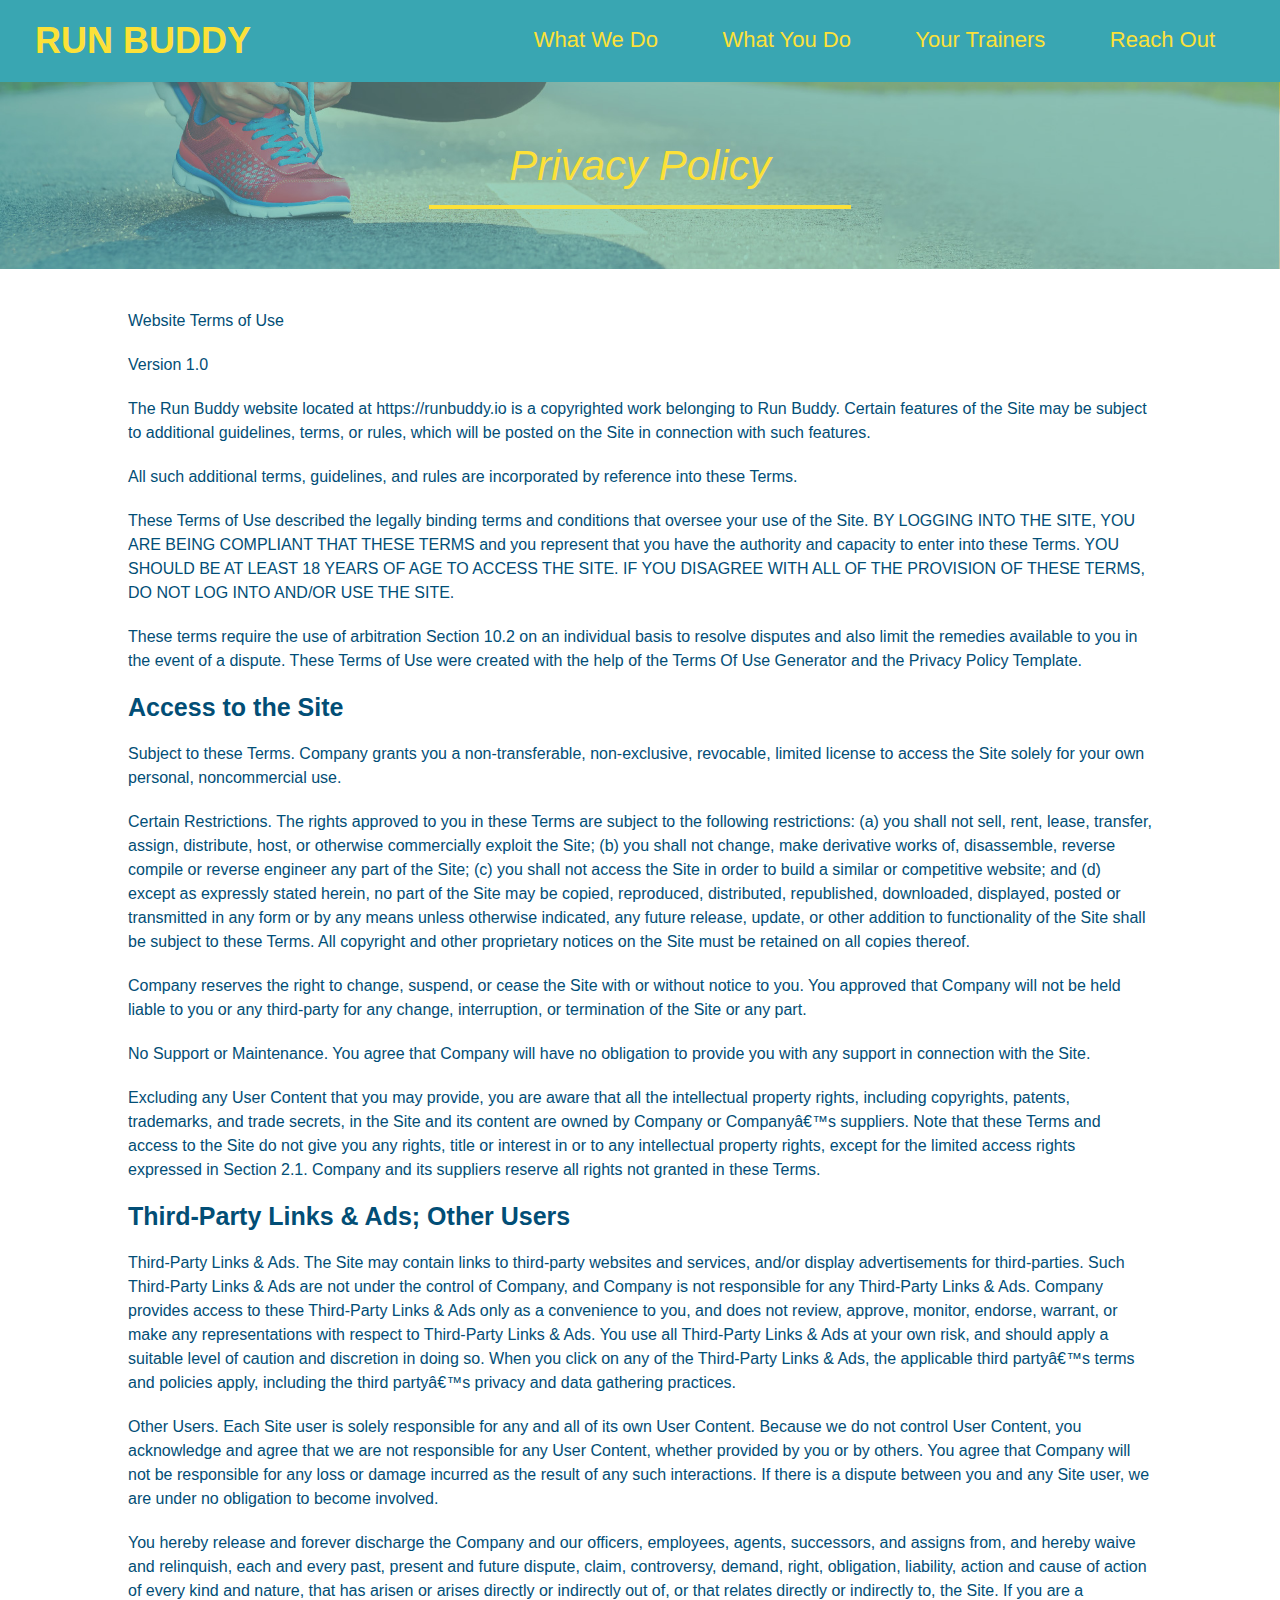
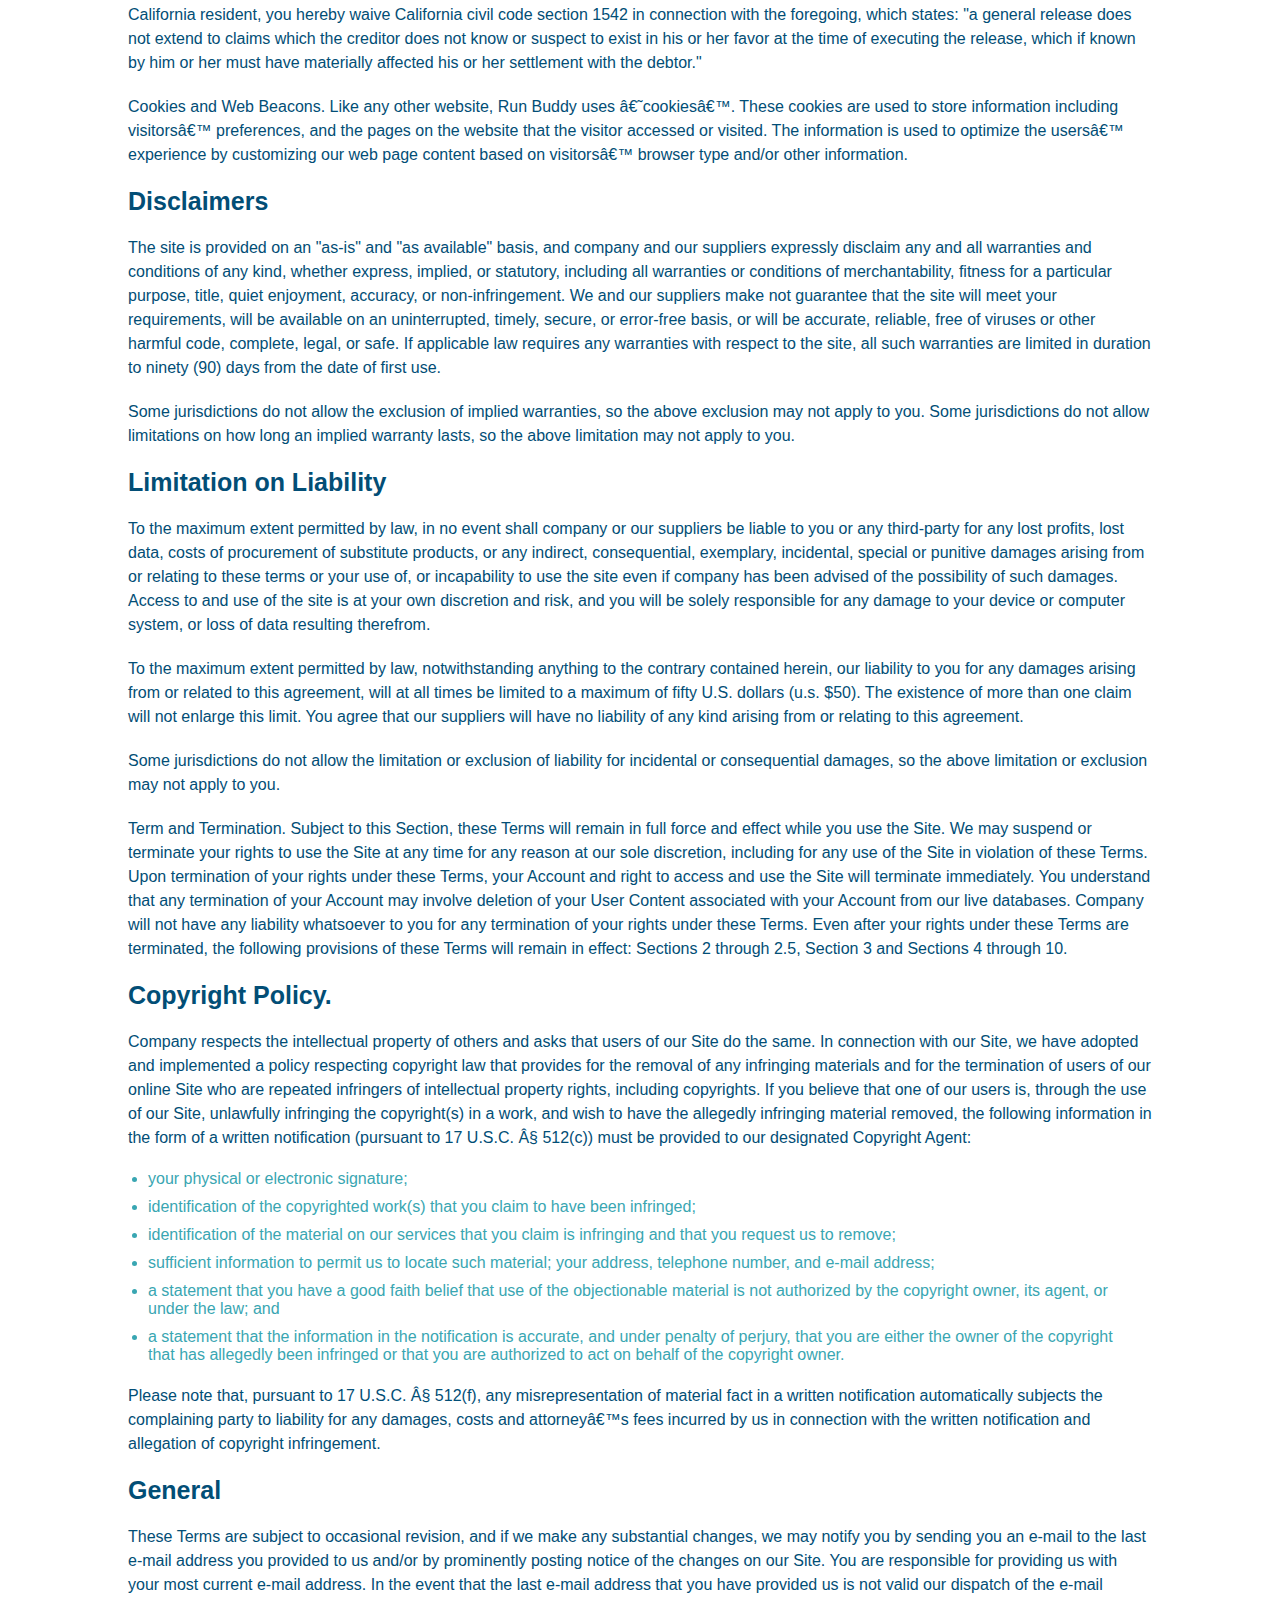
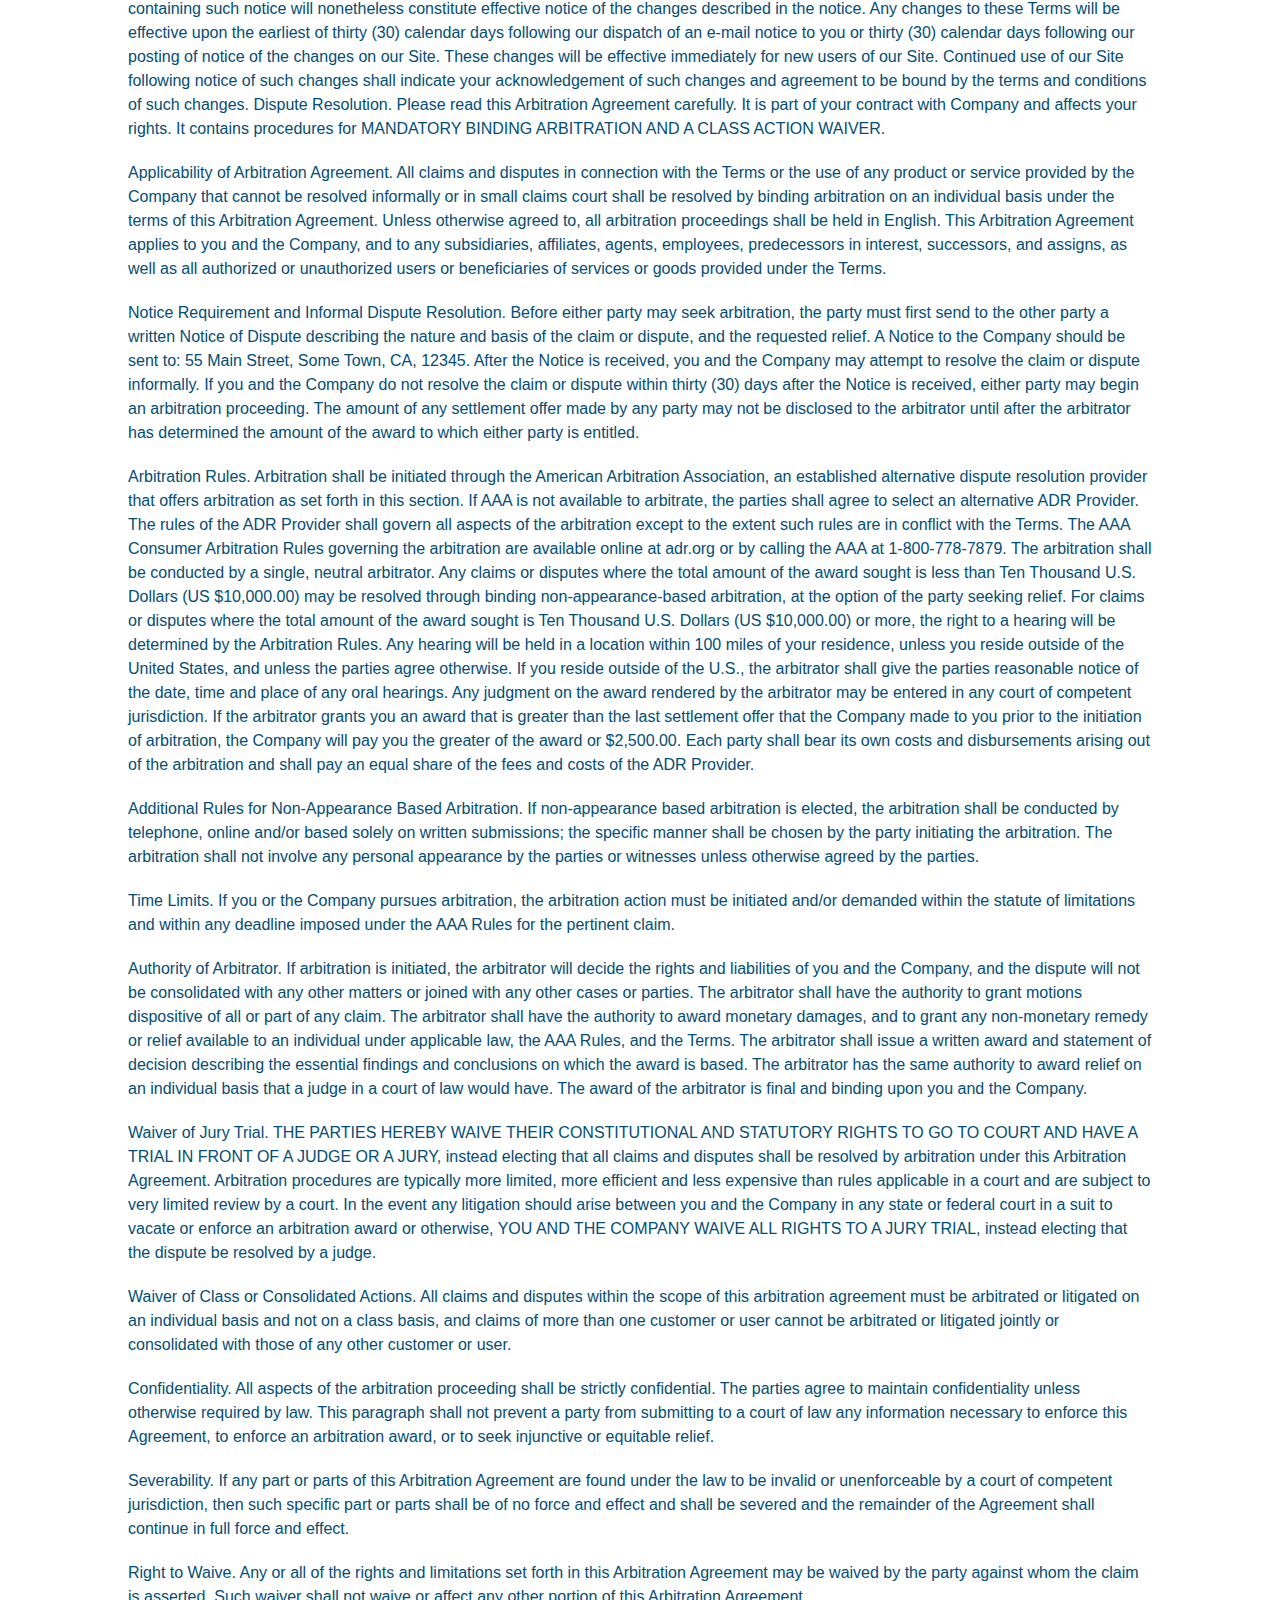
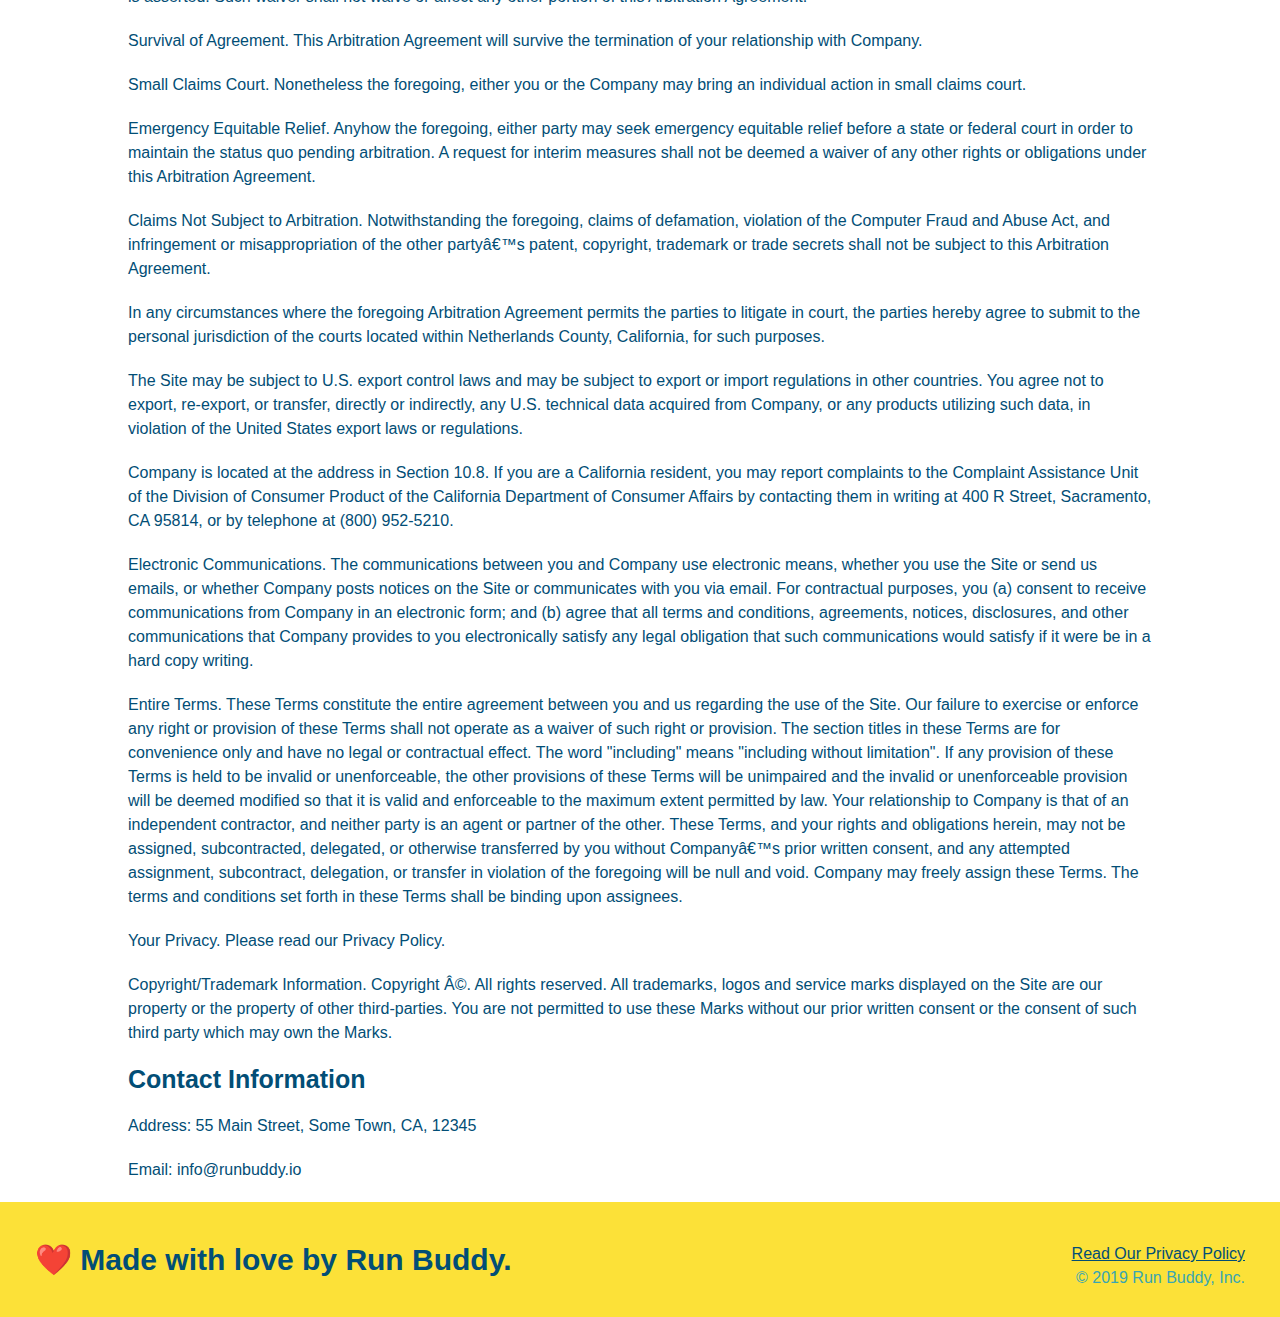
==== privacy-policy.html @ e51ec5cf "module 1 complete" ====
<!DOCTYPE html>
<html lang="en">
    <head>
        <meta charset="UTF-8" />
        <title>Privacy Policy - Run Buddy</title>
        <link rel="stylesheet" href="./assets/css/style.css" />
        <link rel="stylesheet" href="./assets/css/secondary-styles.css" />
    </head>
    <body>
        <header>
            <h1>RUN BUDDY</h1>
            <nav>
                <!-- Unordered list element -->
                <ul>
                <!-- List item element-->
                <li>
                 <!-- Anchor element -->
                    <a href="./index.html#what-we-do">What We Do</a>
                </li>
                <li>
                    <a href="./index.html#what-you-do">What You Do</a>
                </li>
                <li>
                    <a href="./index.html#your-trainers">Your Trainers</a>
                </li>
                <li>
                    <a href="./index.html#reach-out">Reach Out</a>
                </li>
                </ul>
            </nav>
        </header>
        <section class="hero">
            <h2 class="page-title">
                Privacy Policy
            </h2>
        </section>
        <article class="secondary-content">
            <p>
                Website Terms of Use
              </p>
        
              <p>
                Version 1.0
              </p>
        
              <p>
                The Run Buddy website located at https://runbuddy.io is a copyrighted work belonging to Run Buddy. Certain
                features of the Site may be subject to additional guidelines, terms, or rules, which will be posted on the Site
                in connection with such features.
              </p>
        
              <p>
                All such additional terms, guidelines, and rules are incorporated by reference into these Terms.
              </p>
        
              <p>
                These Terms of Use described the legally binding terms and conditions that oversee your use of the Site. BY
                LOGGING INTO THE SITE, YOU ARE BEING COMPLIANT THAT THESE TERMS and you represent that you have the authority
                and capacity to enter into these Terms. YOU SHOULD BE AT LEAST 18 YEARS OF AGE TO ACCESS THE SITE. IF YOU
                DISAGREE WITH ALL OF THE PROVISION OF THESE TERMS, DO NOT LOG INTO AND/OR USE THE SITE.
              </p>
        
              <p>
                These terms require the use of arbitration Section 10.2 on an individual basis to resolve disputes and also
                limit the remedies available to you in the event of a dispute. These Terms of Use were created with the help of
                the Terms Of Use Generator and the Privacy Policy Template.
              </p>
        
              <h3>
                Access to the Site
              </h3>
        
              <p>
                Subject to these Terms. Company grants you a non-transferable, non-exclusive, revocable, limited license to
                access the Site solely for your own personal, noncommercial use.
              </p>
        
              <p>
                Certain Restrictions. The rights approved to you in these Terms are subject to the following restrictions: (a)
                you shall not sell, rent, lease, transfer, assign, distribute, host, or otherwise commercially exploit the Site;
                (b) you shall not change, make derivative works of, disassemble, reverse compile or reverse engineer any part of
                the Site; (c) you shall not access the Site in order to build a similar or competitive website; and (d) except
                as expressly stated herein, no part of the Site may be copied, reproduced, distributed, republished, downloaded,
                displayed, posted or transmitted in any form or by any means unless otherwise indicated, any future release,
                update, or other addition to functionality of the Site shall be subject to these Terms. All copyright and other
                proprietary notices on the Site must be retained on all copies thereof.
              </p>
        
              <p>
                Company reserves the right to change, suspend, or cease the Site with or without notice to you. You approved
                that Company will not be held liable to you or any third-party for any change, interruption, or termination of
                the Site or any part.
              </p>
        
              <p>
                No Support or Maintenance. You agree that Company will have no obligation to provide you with any support in
                connection with the Site.
              </p>
        
              <p>
                Excluding any User Content that you may provide, you are aware that all the intellectual property rights,
                including copyrights, patents, trademarks, and trade secrets, in the Site and its content are owned by Company
                or Companyâ€™s suppliers. Note that these Terms and access to the Site do not give you any rights, title or
                interest in or to any intellectual property rights, except for the limited access rights expressed in Section
                2.1. Company and its suppliers reserve all rights not granted in these Terms.
              </p>
        
              <h3>
                Third-Party Links & Ads; Other Users
              </h3>
        
              <p>
                Third-Party Links & Ads. The Site may contain links to third-party websites and services, and/or display
                advertisements for third-parties. Such Third-Party Links & Ads are not under the control of Company, and Company
                is not responsible for any Third-Party Links & Ads. Company provides access to these Third-Party Links & Ads
                only as a convenience to you, and does not review, approve, monitor, endorse, warrant, or make any
                representations with respect to Third-Party Links & Ads. You use all Third-Party Links & Ads at your own risk,
                and should apply a suitable level of caution and discretion in doing so. When you click on any of the
                Third-Party Links & Ads, the applicable third partyâ€™s terms and policies apply, including the third partyâ€™s
                privacy and data gathering practices.
              </p>
        
              <p>
                Other Users. Each Site user is solely responsible for any and all of its own User Content. Because we do not
                control User Content, you acknowledge and agree that we are not responsible for any User Content, whether
                provided by you or by others. You agree that Company will not be responsible for any loss or damage incurred as
                the result of any such interactions. If there is a dispute between you and any Site user, we are under no
                obligation to become involved.
              </p>
        
              <p>
                You hereby release and forever discharge the Company and our officers, employees, agents, successors, and
                assigns from, and hereby waive and relinquish, each and every past, present and future dispute, claim,
                controversy, demand, right, obligation, liability, action and cause of action of every kind and nature, that has
                arisen or arises directly or indirectly out of, or that relates directly or indirectly to, the Site. If you are
                a California resident, you hereby waive California civil code section 1542 in connection with the foregoing,
                which states: "a general release does not extend to claims which the creditor does not know or suspect to exist
                in his or her favor at the time of executing the release, which if known by him or her must have materially
                affected his or her settlement with the debtor."
              </p>
        
              <p>
                Cookies and Web Beacons. Like any other website, Run Buddy uses â€˜cookiesâ€™. These cookies are used to store
                information including visitorsâ€™ preferences, and the pages on the website that the visitor accessed or visited.
                The information is used to optimize the usersâ€™ experience by customizing our web page content based on visitorsâ€™
                browser type and/or other information.
              </p>
        
              <h3>
                Disclaimers
              </h3>
        
              <p>
                The site is provided on an "as-is" and "as available" basis, and company and our suppliers expressly disclaim
                any and all warranties and conditions of any kind, whether express, implied, or statutory, including all
                warranties or conditions of merchantability, fitness for a particular purpose, title, quiet enjoyment, accuracy,
                or non-infringement. We and our suppliers make not guarantee that the site will meet your requirements, will be
                available on an uninterrupted, timely, secure, or error-free basis, or will be accurate, reliable, free of
                viruses or other harmful code, complete, legal, or safe. If applicable law requires any warranties with respect
                to the site, all such warranties are limited in duration to ninety (90) days from the date of first use.
              </p>
        
              <p>
                Some jurisdictions do not allow the exclusion of implied warranties, so the above exclusion may not apply to
                you. Some jurisdictions do not allow limitations on how long an implied warranty lasts, so the above limitation
                may not apply to you.
              </p>
        
              <h3>
                Limitation on Liability
              </h3>
        
              <p>
                To the maximum extent permitted by law, in no event shall company or our suppliers be liable to you or any
                third-party for any lost profits, lost data, costs of procurement of substitute products, or any indirect,
                consequential, exemplary, incidental, special or punitive damages arising from or relating to these terms or
                your use of, or incapability to use the site even if company has been advised of the possibility of such
                damages. Access to and use of the site is at your own discretion and risk, and you will be solely responsible
                for any damage to your device or computer system, or loss of data resulting therefrom.
              </p>
        
              <p>
                To the maximum extent permitted by law, notwithstanding anything to the contrary contained herein, our liability
                to you for any damages arising from or related to this agreement, will at all times be limited to a maximum of
                fifty U.S. dollars (u.s. $50). The existence of more than one claim will not enlarge this limit. You agree that
                our suppliers will have no liability of any kind arising from or relating to this agreement.
              </p>
        
              <p>
                Some jurisdictions do not allow the limitation or exclusion of liability for incidental or consequential
                damages, so the above limitation or exclusion may not apply to you.
              </p>
        
              <p>
                Term and Termination. Subject to this Section, these Terms will remain in full force and effect while you use
                the Site. We may suspend or terminate your rights to use the Site at any time for any reason at our sole
                discretion, including for any use of the Site in violation of these Terms. Upon termination of your rights under
                these Terms, your Account and right to access and use the Site will terminate immediately. You understand that
                any termination of your Account may involve deletion of your User Content associated with your Account from our
                live databases. Company will not have any liability whatsoever to you for any termination of your rights under
                these Terms. Even after your rights under these Terms are terminated, the following provisions of these Terms
                will remain in effect: Sections 2 through 2.5, Section 3 and Sections 4 through 10.
              </p>
        
              <h3>
                Copyright Policy.
              </h3>
        
              <p>
                Company respects the intellectual property of others and asks that users of our Site do the same. In connection
                with our Site, we have adopted and implemented a policy respecting copyright law that provides for the removal
                of any infringing materials and for the termination of users of our online Site who are repeated infringers of
                intellectual property rights, including copyrights. If you believe that one of our users is, through the use of
                our Site, unlawfully infringing the copyright(s) in a work, and wish to have the allegedly infringing material
                removed, the following information in the form of a written notification (pursuant to 17 U.S.C. Â§ 512(c)) must
                be provided to our designated Copyright Agent:
              </p>
        
              <ul>
                <li>
                  your physical or electronic signature;
                </li>
                <li>
                  identification of the copyrighted work(s) that you claim to have been infringed;
                </li>
                <li>
                  identification of the material on our services that you claim is infringing and that you request us to remove;
                </li>
                <li>
                  sufficient information to permit us to locate such material; your address, telephone number, and e-mail
                  address;
                </li>
                <li>
                  a statement that you have a good faith belief that use of the objectionable material is not authorized by the
                  copyright owner, its agent, or under the law; and
                </li>
                <li>
                  a statement that the information in the notification is accurate, and under penalty of perjury, that you are
                  either the owner of the copyright that has allegedly been infringed or that you are authorized to act on
                  behalf of the copyright owner.
                </li>
              </ul>
        
              <p>
                Please note that, pursuant to 17 U.S.C. Â§ 512(f), any misrepresentation of material fact in a written
                notification automatically subjects the complaining party to liability for any damages, costs and attorneyâ€™s
                fees incurred by us in connection with the written notification and allegation of copyright infringement.
              </p>
        
              <h3>
                General
              </h3>
        
              <p>
                These Terms are subject to occasional revision, and if we make any substantial changes, we may notify you by
                sending you an e-mail to the last e-mail address you provided to us and/or by prominently posting notice of the
                changes on our Site. You are responsible for providing us with your most current e-mail address. In the event
                that the last e-mail address that you have provided us is not valid our dispatch of the e-mail containing such
                notice will nonetheless constitute effective notice of the changes described in the notice. Any changes to these
                Terms will be effective upon the earliest of thirty (30) calendar days following our dispatch of an e-mail
                notice to you or thirty (30) calendar days following our posting of notice of the changes on our Site. These
                changes will be effective immediately for new users of our Site. Continued use of our Site following notice of
                such changes shall indicate your acknowledgement of such changes and agreement to be bound by the terms and
                conditions of such changes. Dispute Resolution. Please read this Arbitration Agreement carefully. It is part of
                your contract with Company and affects your rights. It contains procedures for MANDATORY BINDING ARBITRATION AND
                A CLASS ACTION WAIVER.
              </p>
        
              <p>
                Applicability of Arbitration Agreement. All claims and disputes in connection with the Terms or the use of any
                product or service provided by the Company that cannot be resolved informally or in small claims court shall be
                resolved by binding arbitration on an individual basis under the terms of this Arbitration Agreement. Unless
                otherwise agreed to, all arbitration proceedings shall be held in English. This Arbitration Agreement applies to
                you and the Company, and to any subsidiaries, affiliates, agents, employees, predecessors in interest,
                successors, and assigns, as well as all authorized or unauthorized users or beneficiaries of services or goods
                provided under the Terms.
              </p>
        
              <p>
                Notice Requirement and Informal Dispute Resolution. Before either party may seek arbitration, the party must
                first send to the other party a written Notice of Dispute describing the nature and basis of the claim or
                dispute, and the requested relief. A Notice to the Company should be sent to: 55 Main Street, Some Town, CA,
                12345. After the Notice is received, you and the Company may attempt to resolve the claim or dispute informally.
                If you and the Company do not resolve the claim or dispute within thirty (30) days after the Notice is received,
                either party may begin an arbitration proceeding. The amount of any settlement offer made by any party may not
                be disclosed to the arbitrator until after the arbitrator has determined the amount of the award to which either
                party is entitled.
              </p>
        
              <p>
                Arbitration Rules. Arbitration shall be initiated through the American Arbitration Association, an established
                alternative dispute resolution provider that offers arbitration as set forth in this section. If AAA is not
                available to arbitrate, the parties shall agree to select an alternative ADR Provider. The rules of the ADR
                Provider shall govern all aspects of the arbitration except to the extent such rules are in conflict with the
                Terms. The AAA Consumer Arbitration Rules governing the arbitration are available online at adr.org or by
                calling the AAA at 1-800-778-7879. The arbitration shall be conducted by a single, neutral arbitrator. Any
                claims or disputes where the total amount of the award sought is less than Ten Thousand U.S. Dollars (US
                $10,000.00) may be resolved through binding non-appearance-based arbitration, at the option of the party seeking
                relief. For claims or disputes where the total amount of the award sought is Ten Thousand U.S. Dollars (US
                $10,000.00) or more, the right to a hearing will be determined by the Arbitration Rules. Any hearing will be
                held in a location within 100 miles of your residence, unless you reside outside of the United States, and
                unless the parties agree otherwise. If you reside outside of the U.S., the arbitrator shall give the parties
                reasonable notice of the date, time and place of any oral hearings. Any judgment on the award rendered by the
                arbitrator may be entered in any court of competent jurisdiction. If the arbitrator grants you an award that is
                greater than the last settlement offer that the Company made to you prior to the initiation of arbitration, the
                Company will pay you the greater of the award or $2,500.00. Each party shall bear its own costs and
                disbursements arising out of the arbitration and shall pay an equal share of the fees and costs of the ADR
                Provider.
              </p>
        
              <p>
                Additional Rules for Non-Appearance Based Arbitration. If non-appearance based arbitration is elected, the
                arbitration shall be conducted by telephone, online and/or based solely on written submissions; the specific
                manner shall be chosen by the party initiating the arbitration. The arbitration shall not involve any personal
                appearance by the parties or witnesses unless otherwise agreed by the parties.
              </p>
        
              <p>
                Time Limits. If you or the Company pursues arbitration, the arbitration action must be initiated and/or demanded
                within the statute of limitations and within any deadline imposed under the AAA Rules for the pertinent claim.
              </p>
        
              <p>
                Authority of Arbitrator. If arbitration is initiated, the arbitrator will decide the rights and liabilities of
                you and the Company, and the dispute will not be consolidated with any other matters or joined with any other
                cases or parties. The arbitrator shall have the authority to grant motions dispositive of all or part of any
                claim. The arbitrator shall have the authority to award monetary damages, and to grant any non-monetary remedy
                or relief available to an individual under applicable law, the AAA Rules, and the Terms. The arbitrator shall
                issue a written award and statement of decision describing the essential findings and conclusions on which the
                award is based. The arbitrator has the same authority to award relief on an individual basis that a judge in a
                court of law would have. The award of the arbitrator is final and binding upon you and the Company.
              </p>
        
              <p>
                Waiver of Jury Trial. THE PARTIES HEREBY WAIVE THEIR CONSTITUTIONAL AND STATUTORY RIGHTS TO GO TO COURT AND HAVE
                A TRIAL IN FRONT OF A JUDGE OR A JURY, instead electing that all claims and disputes shall be resolved by
                arbitration under this Arbitration Agreement. Arbitration procedures are typically more limited, more efficient
                and less expensive than rules applicable in a court and are subject to very limited review by a court. In the
                event any litigation should arise between you and the Company in any state or federal court in a suit to vacate
                or enforce an arbitration award or otherwise, YOU AND THE COMPANY WAIVE ALL RIGHTS TO A JURY TRIAL, instead
                electing that the dispute be resolved by a judge.
              </p>
        
              <p>
                Waiver of Class or Consolidated Actions. All claims and disputes within the scope of this arbitration agreement
                must be arbitrated or litigated on an individual basis and not on a class basis, and claims of more than one
                customer or user cannot be arbitrated or litigated jointly or consolidated with those of any other customer or
                user.
              </p>
        
              <p>
                Confidentiality. All aspects of the arbitration proceeding shall be strictly confidential. The parties agree to
                maintain confidentiality unless otherwise required by law. This paragraph shall not prevent a party from
                submitting to a court of law any information necessary to enforce this Agreement, to enforce an arbitration
                award, or to seek injunctive or equitable relief.
              </p>
        
              <p>
                Severability. If any part or parts of this Arbitration Agreement are found under the law to be invalid or
                unenforceable by a court of competent jurisdiction, then such specific part or parts shall be of no force and
                effect and shall be severed and the remainder of the Agreement shall continue in full force and effect.
              </p>
        
              <p>
                Right to Waive. Any or all of the rights and limitations set forth in this Arbitration Agreement may be waived
                by the party against whom the claim is asserted. Such waiver shall not waive or affect any other portion of this
                Arbitration Agreement.
              </p>
        
              <p>
                Survival of Agreement. This Arbitration Agreement will survive the termination of your relationship with
                Company.
              </p>
        
              <p>
                Small Claims Court. Nonetheless the foregoing, either you or the Company may bring an individual action in small
                claims court.
              </p>
        
              <p>
                Emergency Equitable Relief. Anyhow the foregoing, either party may seek emergency equitable relief before a
                state or federal court in order to maintain the status quo pending arbitration. A request for interim measures
                shall not be deemed a waiver of any other rights or obligations under this Arbitration Agreement.
              </p>
        
              <p>
                Claims Not Subject to Arbitration. Notwithstanding the foregoing, claims of defamation, violation of the
                Computer Fraud and Abuse Act, and infringement or misappropriation of the other partyâ€™s patent, copyright,
                trademark or trade secrets shall not be subject to this Arbitration Agreement.
              </p>
        
              <p>
                In any circumstances where the foregoing Arbitration Agreement permits the parties to litigate in court, the
                parties hereby agree to submit to the personal jurisdiction of the courts located within Netherlands County,
                California, for such purposes.
              </p>
        
              <p>
                The Site may be subject to U.S. export control laws and may be subject to export or import regulations in other
                countries. You agree not to export, re-export, or transfer, directly or indirectly, any U.S. technical data
                acquired from Company, or any products utilizing such data, in violation of the United States export laws or
                regulations.
              </p>
        
              <p>
                Company is located at the address in Section 10.8. If you are a California resident, you may report complaints
                to the Complaint Assistance Unit of the Division of Consumer Product of the California Department of Consumer
                Affairs by contacting them in writing at 400 R Street, Sacramento, CA 95814, or by telephone at (800) 952-5210.
              </p>
        
              <p>
                Electronic Communications. The communications between you and Company use electronic means, whether you use the
                Site or send us emails, or whether Company posts notices on the Site or communicates with you via email. For
                contractual purposes, you (a) consent to receive communications from Company in an electronic form; and (b)
                agree that all terms and conditions, agreements, notices, disclosures, and other communications that Company
                provides to you electronically satisfy any legal obligation that such communications would satisfy if it were be
                in a hard copy writing.
              </p>
        
              <p>
                Entire Terms. These Terms constitute the entire agreement between you and us regarding the use of the Site. Our
                failure to exercise or enforce any right or provision of these Terms shall not operate as a waiver of such right
                or provision. The section titles in these Terms are for convenience only and have no legal or contractual
                effect. The word "including" means "including without limitation". If any provision of these Terms is held to be
                invalid or unenforceable, the other provisions of these Terms will be unimpaired and the invalid or
                unenforceable provision will be deemed modified so that it is valid and enforceable to the maximum extent
                permitted by law. Your relationship to Company is that of an independent contractor, and neither party is an
                agent or partner of the other. These Terms, and your rights and obligations herein, may not be assigned,
                subcontracted, delegated, or otherwise transferred by you without Companyâ€™s prior written consent, and any
                attempted assignment, subcontract, delegation, or transfer in violation of the foregoing will be null and void.
                Company may freely assign these Terms. The terms and conditions set forth in these Terms shall be binding upon
                assignees.
              </p>
        
              <p>
                Your Privacy. Please read our Privacy Policy.
              </p>
        
              <p>
                Copyright/Trademark Information. Copyright Â©. All rights reserved. All trademarks, logos and service marks
                displayed on the Site are our property or the property of other third-parties. You are not permitted to use
                these Marks without our prior written consent or the consent of such third party which may own the Marks.
              </p>
        
              <h3>
                Contact Information
              </h3>
        
              <p>
                Address: 55 Main Street, Some Town, CA, 12345
              </p>
        
              <p>
                Email: info@runbuddy.io
              </p>        
        </article>
        <footer>
            <h2>❤️ Made with love by Run Buddy.</h2>
            <div>
                <a href="#">Read Our Privacy Policy</a><br />
                &copy; 2019 Run Buddy, Inc.
            </div>
        </footer>
    </body>
</html>
---- assets/css/style.css ----
* {
    margin: 0;
    padding: 0;
    box-sizing: border-box;
  }
  
  body {
    /* more on this crazy alphanumerical value in a minute! */
    color: #39a6b2;
    font-family: Helvetica, Arial, sans-serif;
  }
  
  /* apply styles to <header> */
  header {
    padding: 20px 35px;
    background-color: #39a6b2;
  }
  
  header h1 {
    font-weight: bold;
    font-size: 36px;
    color: #fce138;
    margin: 0;
    display: inline;
  }
  header a {
    text-decoration: none;
    color: #fce138;
  }
  
  header nav {
    float: right;
    margin: 7px 0;
  }
  
  header nav ul li {
    display: inline;
  }
  
  header nav ul li a {
    margin: 0 30px;
    font-weight: lighter;
    font-size: 22px;
  }
  
  footer {
    background: #fce138;
    width: 100%;
    padding: 40px 35px;
  }
  
  footer h2 {
    display: inline;
    color: #024e76;
    font-size: 30px;
    margin: 0;
  }
  
  footer div {
    float: right;
    line-height: 1.5;
    text-align: right;
  }
  
  footer a {
    color: #024e76;
  }
  
  section {
    padding: 60px;
  }
  
  /* Hero Style Start */
  .hero {
    background-image: url('../images/hero-bg.jpg');
    height: 600px;
    background-size: cover;
    background-position: center;
    position: relative;
  }
  
  .hero-form {
    border: 3px solid #024e76;
    background-color: #fce138;
    padding: 20px;
    width: 500px;
    color: #024e76;
    position: absolute;
    bottom: 120px;
    right: 140px;
  }
  
  .hero-form h3 {
    font-size: 24px;
    margin: 0;
  }
  .hero-form p {
    margin: 5px 0 15px 0;
  }
  
  .form-input {
    border: 1px solid #024e76;
    display: block;
    padding: 7px 15px;
    font-size: 16px;
    color: #024e76;
    width: 100%;
    margin-bottom: 15px;
  }
  
  .hero-form label {
    margin: 0 5px;
  }
  
  .hero-form button {
    color: #fce138;
    background-color: #024e76;
    border: none;
    padding: 10px 20px;
    font-size: 16px;
  }
  /* Hero Style End */
  
  .intro {
    text-align: center;
  }
  
  .intro p {
    line-height: 1.7;
    color: #39a6b2;
    width: 80%;
    font-size: 20px;
    margin: 0 auto;
  }
  
  .steps {
    text-align: center;
    background: #fce138;
  }
  
  .steps div {
    margin-bottom: 80px;
  }
  
  .steps img {
    width: 15%;
    margin: 10px 0;
  }
  
  .steps h3 {
    color: #024e76;
    font-size: 46px;
    margin-top: 10px;
  }
  
  .steps p {
    color: #39a6b2;
    font-size: 23px;
  }
  
  .steps span {
    font-size: 38px;
  }
  
  .section-title {
    font-size: 55px;
    color: #024e76;
    margin-bottom: 35px;
    padding: 0 100px 20px 100px;
    display: inline-block;
    border-bottom: 3px solid;
  }
  
  .primary-border {
    border-color: #fce138;
  }
  
  .secondary-border {
    border-color: #39a6b2;
  }
  
  .trainers {
    text-align: center;
  }
  
  .trainer {
    width: 900px;
    margin: 0 auto 30px auto;
    background: #024e76;
    color: #fce138;
    overflow: auto;
  }
  
  .trainer img {
    width: 35%;
    float: left;
  }
  
  .trainer-bio {
    padding: 35px;
    float: left;
    width: 65%;
  }
  
  .trainer-bio h3 {
    font-size: 32px;
    margin-bottom: 8px;
  }
  
  .trainer-bio h4 {
    font-weight: lighter;
    font-size: 26px;
    margin-bottom: 25px;
  }
  
  .trainer-bio p {
    font-size: 17px;
    line-height: 1.3;
  }

  .reach-out {
    background-color: #024e76;
    text-align: center;
    padding-top: 30px;
  }

  .reach-out h2 {
    font-size: 45px;
    padding-bottom: 5px;
    margin: auto;
    margin-bottom: 15px;
    color: #fce138;
    border-bottom: solid #39a6b2 2px;
    width: 500px;
  }

  .reach-out iframe {
    width: 400px;
    height: 400px;
  }

  .contact-info div {
    width: 410px;
    display: inline-block;
    vertical-align: top;
    text-align: left;
    margin: 30px 0 0 60px;
    color: white;
  }
  
  .contact-info h3 {
    color: #fce138;
    font-size: 32px;
  }

  .contact-info p, .contact-info address {
    margin: 20px 0;
    line-height: 1.5;
    font-size: 20px;
    font-style: normal;
  }

  .contact-info a {
    color: #fce138;
  }

  .text-left {
    text-align: left;
  }
  
  .text-right {
    text-align: right;
  }
---- assets/css/secondary-styles.css ----
.hero {
    background-position: bottom;
    height: auto;
    text-align: center;
    margin-bottom: 40px;
  }
  .page-title {
      color: #fce138;
      display: inline-block;
      border-bottom: 4px solid;
      padding: 0 80px 15px 80px;
      font-weight: normal;
      font-size: 42px;
      font-style: italic;
  }
  .secondary-content {
      width: 80%;
      margin: 0 auto;
      color: #024e76;
  }
  .secondary-content h3 {
      font-size: 25px;
      margin: 20px 0 20px 0;
  }
  .secondary-content p {
      font-size: 16px;
      line-height: 1.5;
      margin: 20px 0 20px 0;
  }
  .secondary-content ul {
      margin: 15px 20px 15px 20px;
  }
  .secondary-content li {
      color: #39a6b2;
      margin: 10px 0 10px 0;
  }
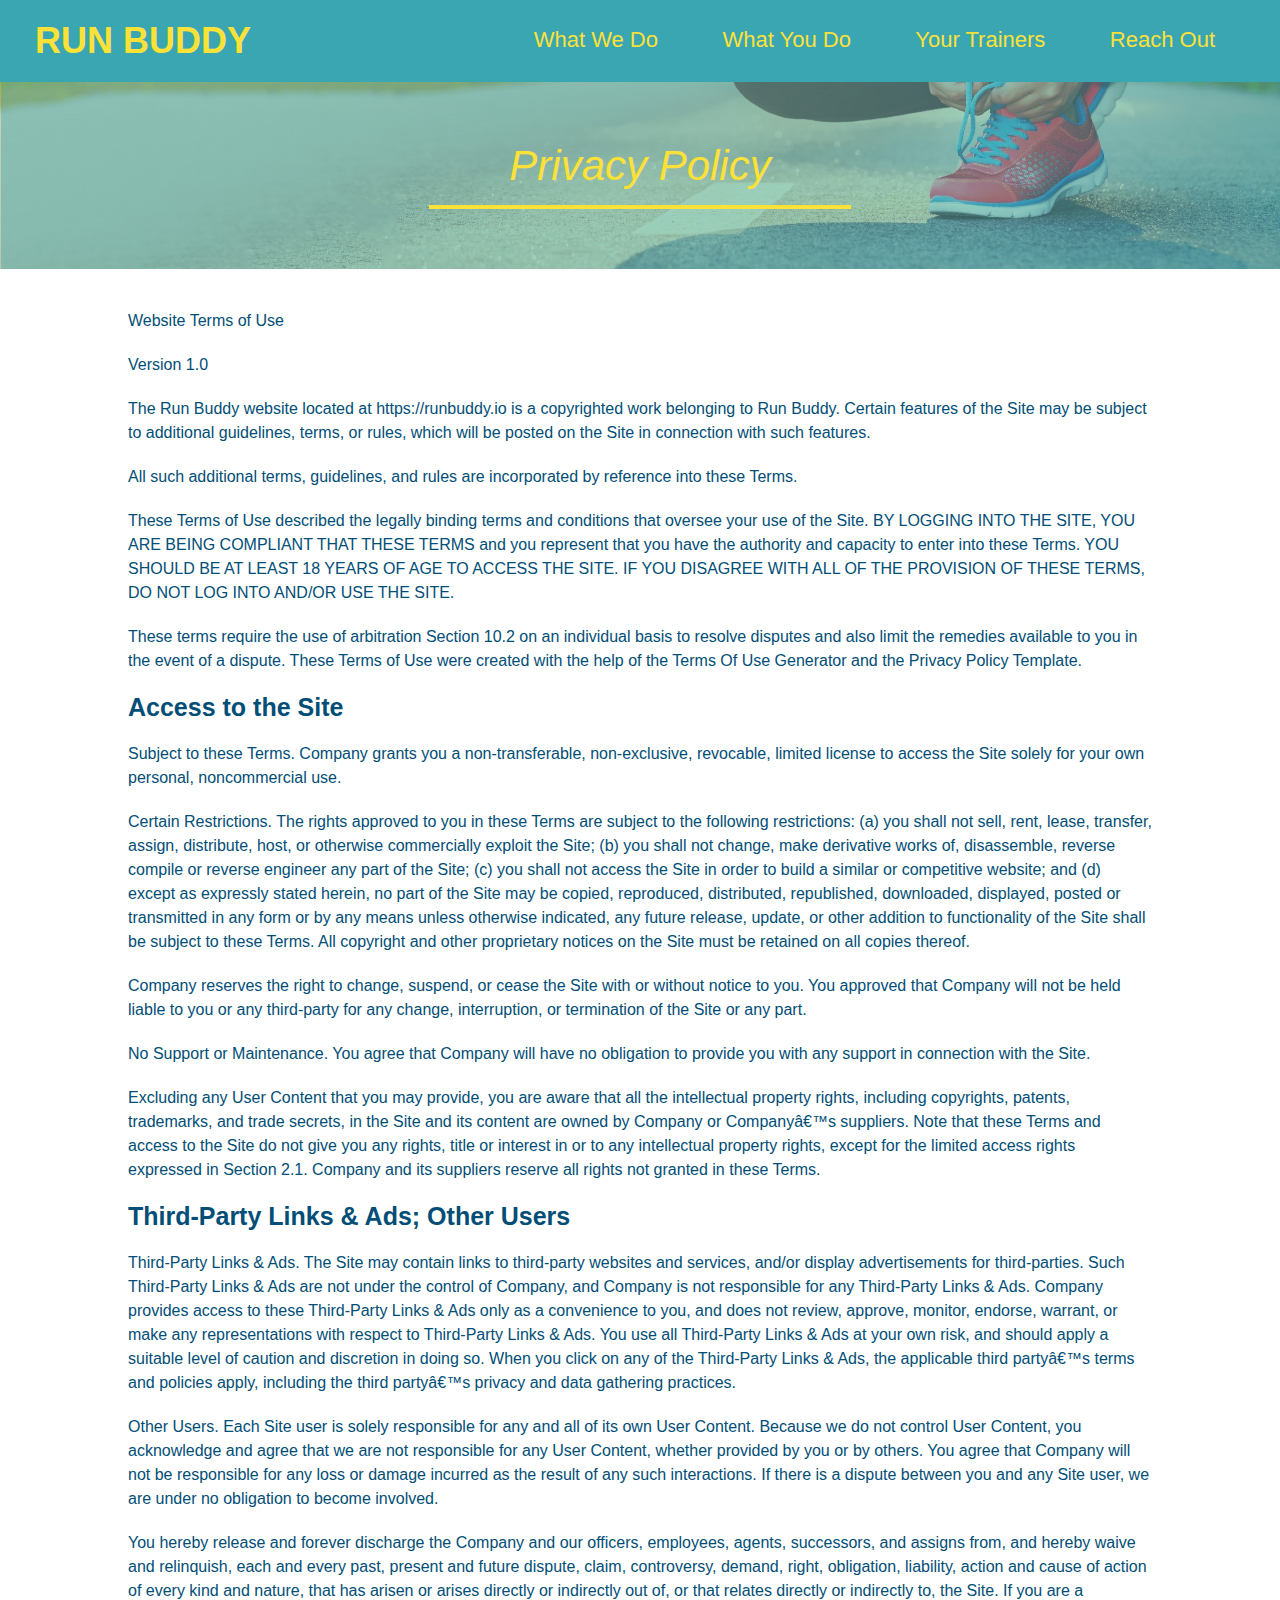
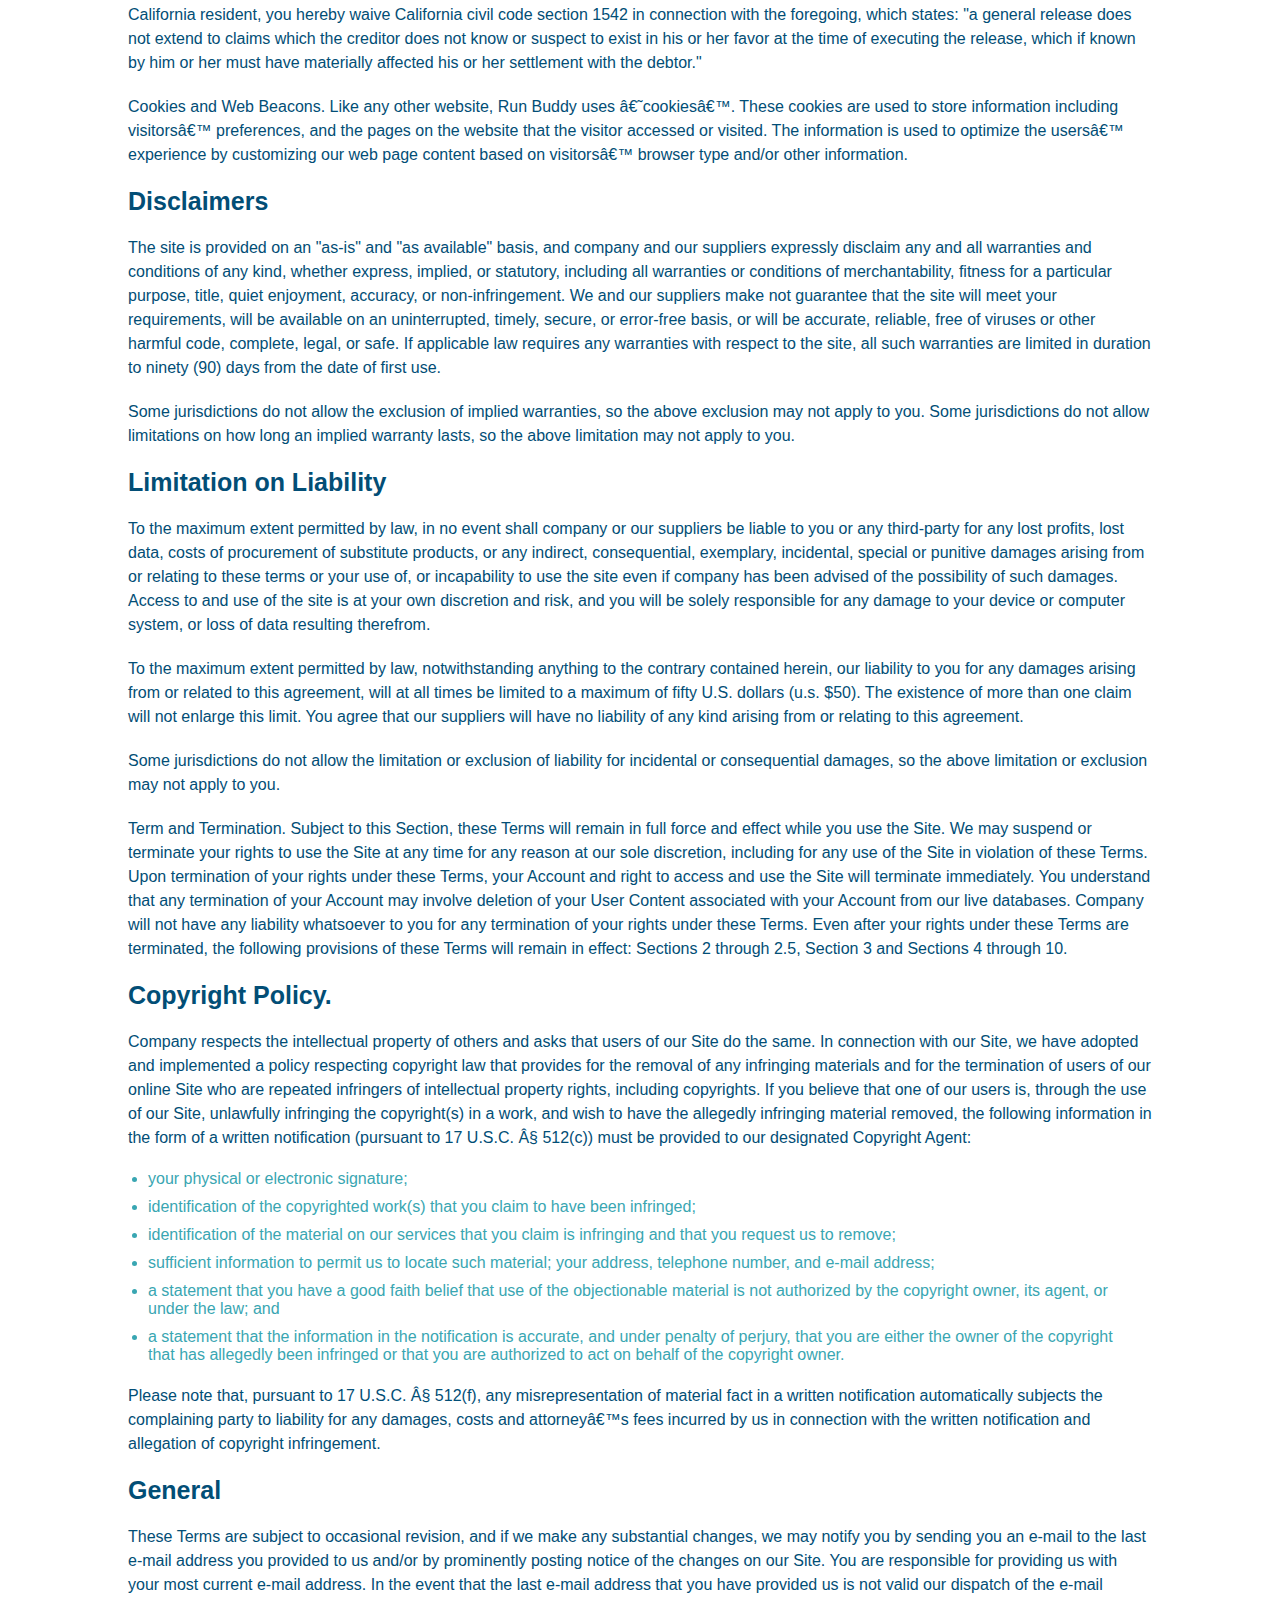
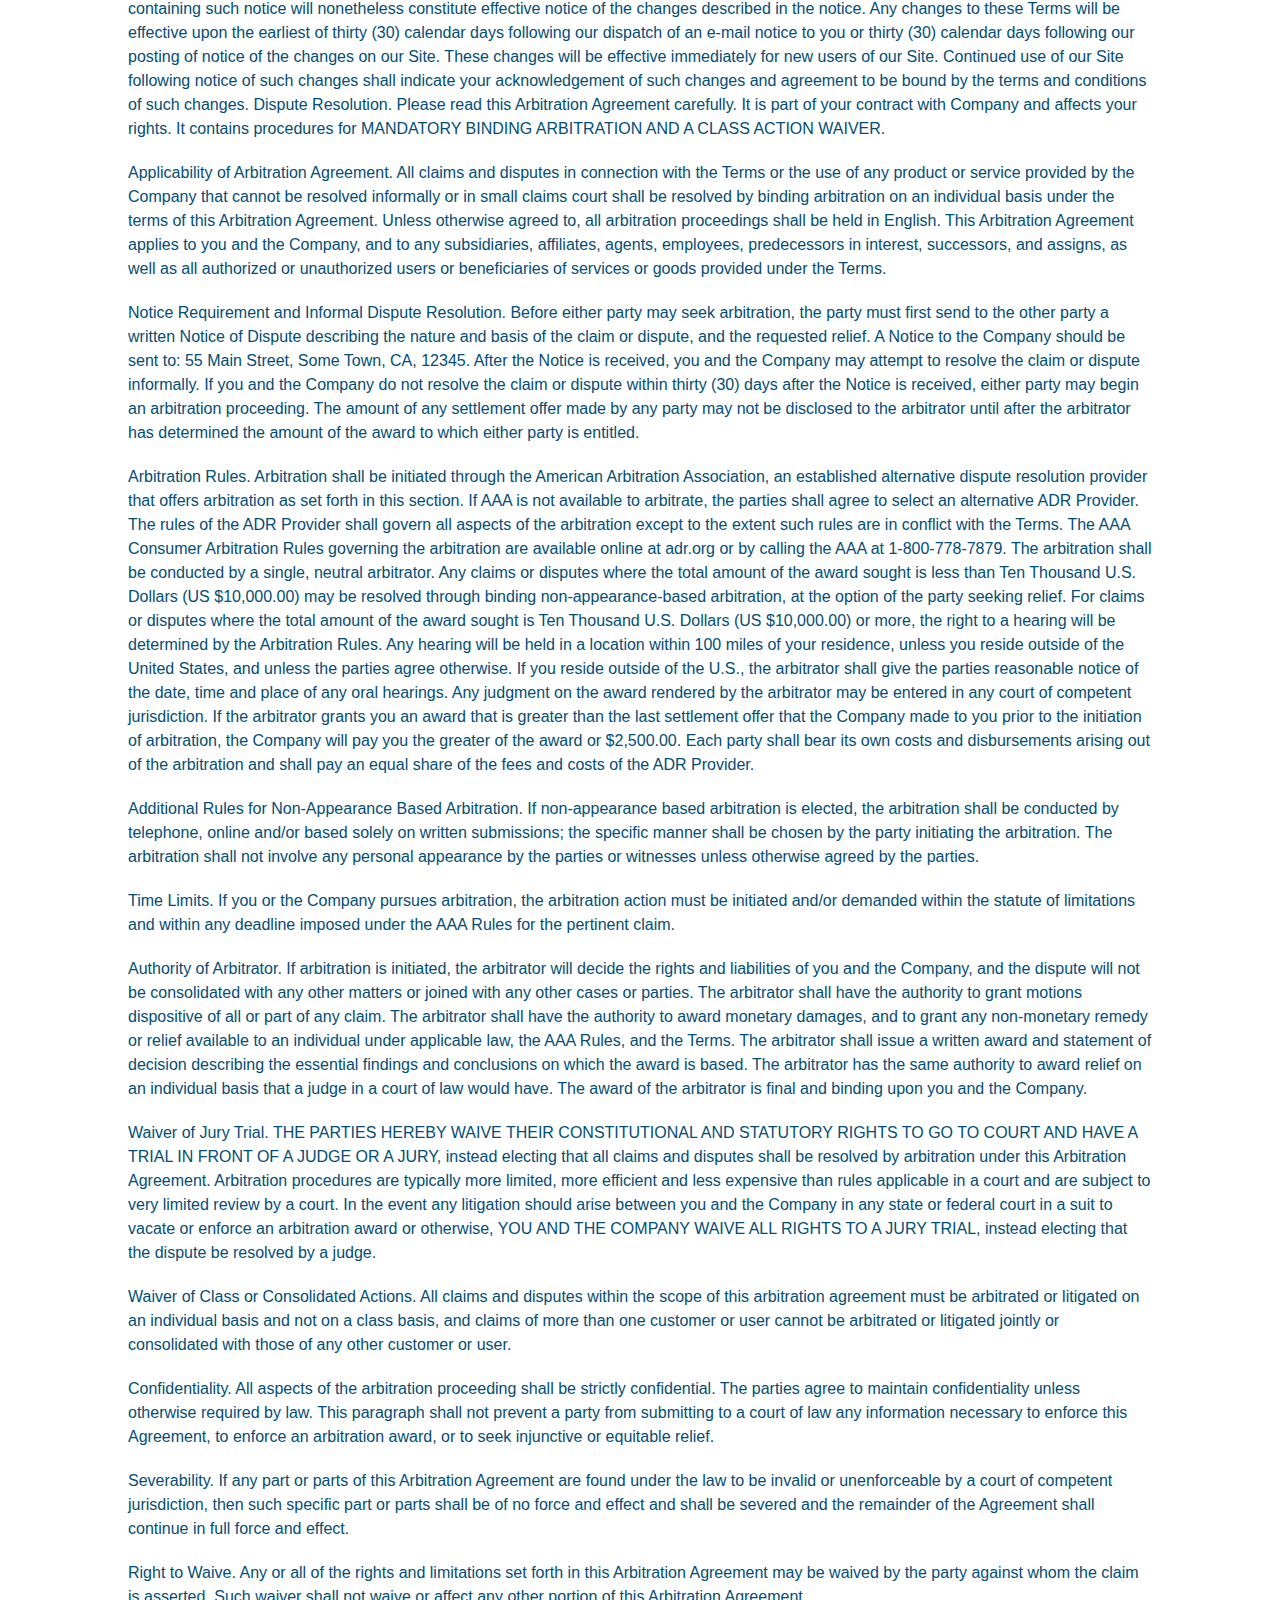
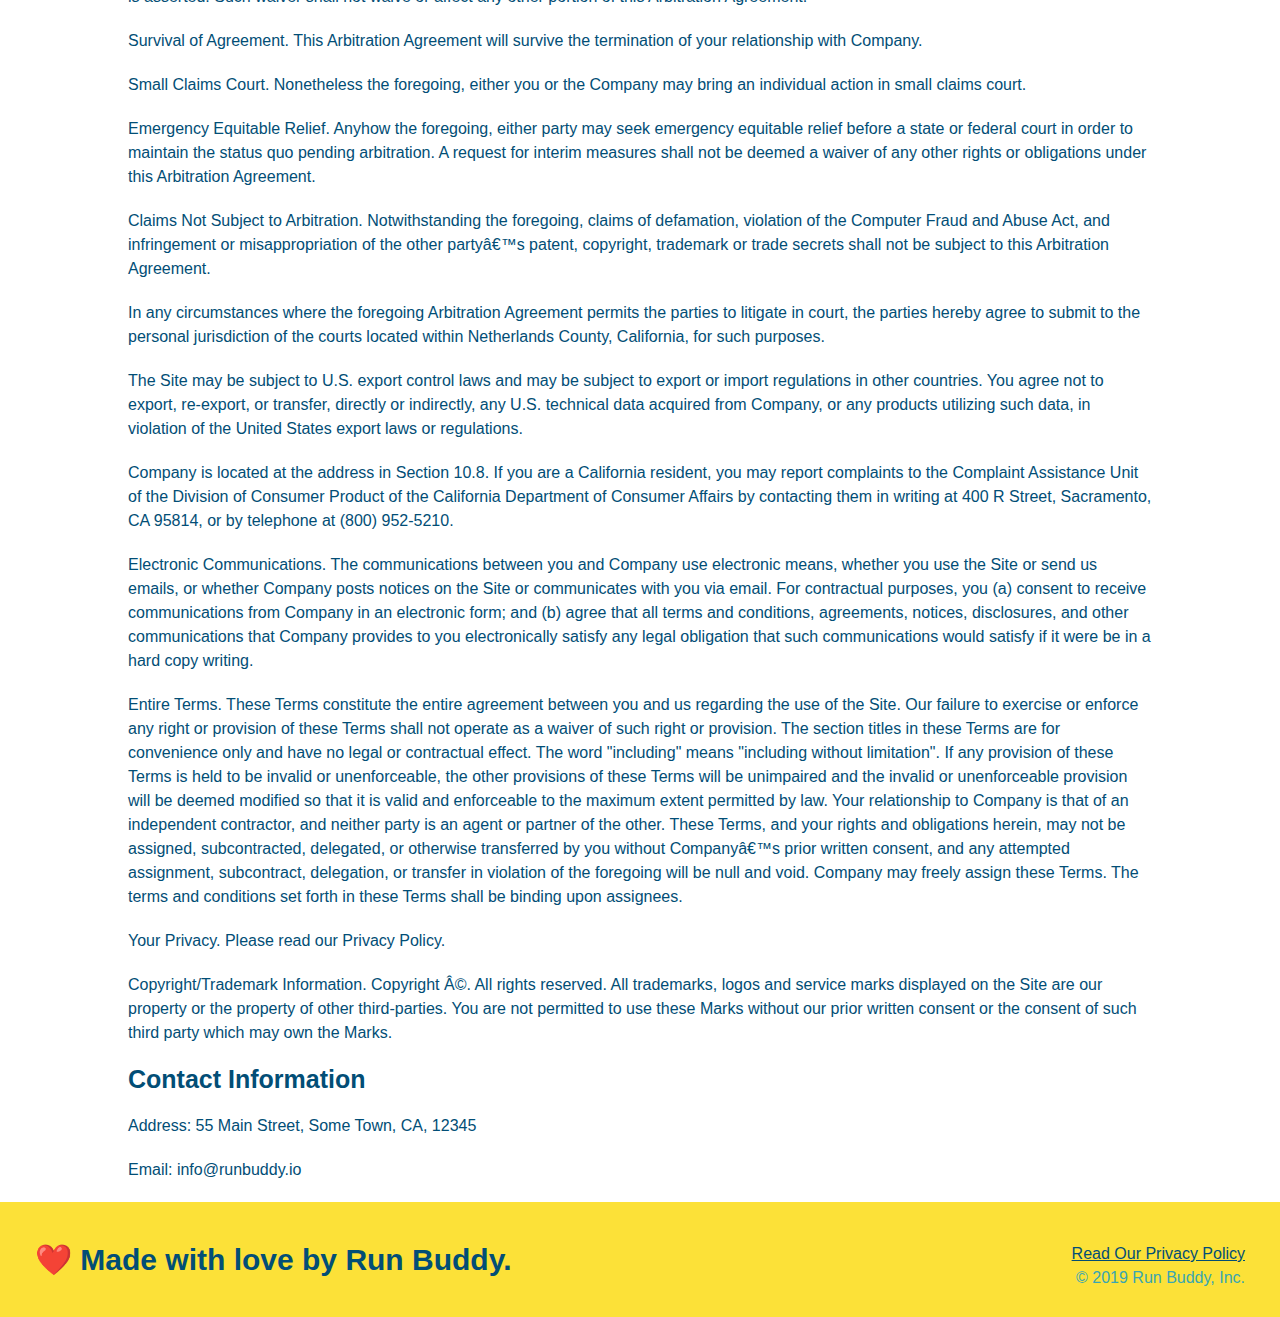
==== commit 243c6712: "content added" ====
--- a/privacy-policy.html
+++ b/privacy-policy.html
@@ -1,465 +1,481 @@
 <!DOCTYPE html>
 <html lang="en">
-    <head>
-        <meta charset="UTF-8" />
-        <title>Privacy Policy - Run Buddy</title>
-        <link rel="stylesheet" href="./assets/css/style.css" />
-        <link rel="stylesheet" href="./assets/css/secondary-styles.css" />
-    </head>
-    <body>
-        <header>
-            <h1>RUN BUDDY</h1>
-            <nav>
-                <!-- Unordered list element -->
-                <ul>
-                <!-- List item element-->
-                <li>
-                 <!-- Anchor element -->
-                    <a href="./index.html#what-we-do">What We Do</a>
-                </li>
-                <li>
-                    <a href="./index.html#what-you-do">What You Do</a>
-                </li>
-                <li>
-                    <a href="./index.html#your-trainers">Your Trainers</a>
-                </li>
-                <li>
-                    <a href="./index.html#reach-out">Reach Out</a>
-                </li>
-                </ul>
-            </nav>
-        </header>
-        <section class="hero">
-            <h2 class="page-title">
-                Privacy Policy
-            </h2>
-        </section>
-        <article class="secondary-content">
-            <p>
-                Website Terms of Use
-              </p>
-        
-              <p>
-                Version 1.0
-              </p>
-        
-              <p>
-                The Run Buddy website located at https://runbuddy.io is a copyrighted work belonging to Run Buddy. Certain
-                features of the Site may be subject to additional guidelines, terms, or rules, which will be posted on the Site
-                in connection with such features.
-              </p>
-        
-              <p>
-                All such additional terms, guidelines, and rules are incorporated by reference into these Terms.
-              </p>
-        
-              <p>
-                These Terms of Use described the legally binding terms and conditions that oversee your use of the Site. BY
-                LOGGING INTO THE SITE, YOU ARE BEING COMPLIANT THAT THESE TERMS and you represent that you have the authority
-                and capacity to enter into these Terms. YOU SHOULD BE AT LEAST 18 YEARS OF AGE TO ACCESS THE SITE. IF YOU
-                DISAGREE WITH ALL OF THE PROVISION OF THESE TERMS, DO NOT LOG INTO AND/OR USE THE SITE.
-              </p>
-        
-              <p>
-                These terms require the use of arbitration Section 10.2 on an individual basis to resolve disputes and also
-                limit the remedies available to you in the event of a dispute. These Terms of Use were created with the help of
-                the Terms Of Use Generator and the Privacy Policy Template.
-              </p>
-        
-              <h3>
-                Access to the Site
-              </h3>
-        
-              <p>
-                Subject to these Terms. Company grants you a non-transferable, non-exclusive, revocable, limited license to
-                access the Site solely for your own personal, noncommercial use.
-              </p>
-        
-              <p>
-                Certain Restrictions. The rights approved to you in these Terms are subject to the following restrictions: (a)
-                you shall not sell, rent, lease, transfer, assign, distribute, host, or otherwise commercially exploit the Site;
-                (b) you shall not change, make derivative works of, disassemble, reverse compile or reverse engineer any part of
-                the Site; (c) you shall not access the Site in order to build a similar or competitive website; and (d) except
-                as expressly stated herein, no part of the Site may be copied, reproduced, distributed, republished, downloaded,
-                displayed, posted or transmitted in any form or by any means unless otherwise indicated, any future release,
-                update, or other addition to functionality of the Site shall be subject to these Terms. All copyright and other
-                proprietary notices on the Site must be retained on all copies thereof.
-              </p>
-        
-              <p>
-                Company reserves the right to change, suspend, or cease the Site with or without notice to you. You approved
-                that Company will not be held liable to you or any third-party for any change, interruption, or termination of
-                the Site or any part.
-              </p>
-        
-              <p>
-                No Support or Maintenance. You agree that Company will have no obligation to provide you with any support in
-                connection with the Site.
-              </p>
-        
-              <p>
-                Excluding any User Content that you may provide, you are aware that all the intellectual property rights,
-                including copyrights, patents, trademarks, and trade secrets, in the Site and its content are owned by Company
-                or Companyâ€™s suppliers. Note that these Terms and access to the Site do not give you any rights, title or
-                interest in or to any intellectual property rights, except for the limited access rights expressed in Section
-                2.1. Company and its suppliers reserve all rights not granted in these Terms.
-              </p>
-        
-              <h3>
-                Third-Party Links & Ads; Other Users
-              </h3>
-        
-              <p>
-                Third-Party Links & Ads. The Site may contain links to third-party websites and services, and/or display
-                advertisements for third-parties. Such Third-Party Links & Ads are not under the control of Company, and Company
-                is not responsible for any Third-Party Links & Ads. Company provides access to these Third-Party Links & Ads
-                only as a convenience to you, and does not review, approve, monitor, endorse, warrant, or make any
-                representations with respect to Third-Party Links & Ads. You use all Third-Party Links & Ads at your own risk,
-                and should apply a suitable level of caution and discretion in doing so. When you click on any of the
-                Third-Party Links & Ads, the applicable third partyâ€™s terms and policies apply, including the third partyâ€™s
-                privacy and data gathering practices.
-              </p>
-        
-              <p>
-                Other Users. Each Site user is solely responsible for any and all of its own User Content. Because we do not
-                control User Content, you acknowledge and agree that we are not responsible for any User Content, whether
-                provided by you or by others. You agree that Company will not be responsible for any loss or damage incurred as
-                the result of any such interactions. If there is a dispute between you and any Site user, we are under no
-                obligation to become involved.
-              </p>
-        
-              <p>
-                You hereby release and forever discharge the Company and our officers, employees, agents, successors, and
-                assigns from, and hereby waive and relinquish, each and every past, present and future dispute, claim,
-                controversy, demand, right, obligation, liability, action and cause of action of every kind and nature, that has
-                arisen or arises directly or indirectly out of, or that relates directly or indirectly to, the Site. If you are
-                a California resident, you hereby waive California civil code section 1542 in connection with the foregoing,
-                which states: "a general release does not extend to claims which the creditor does not know or suspect to exist
-                in his or her favor at the time of executing the release, which if known by him or her must have materially
-                affected his or her settlement with the debtor."
-              </p>
-        
-              <p>
-                Cookies and Web Beacons. Like any other website, Run Buddy uses â€˜cookiesâ€™. These cookies are used to store
-                information including visitorsâ€™ preferences, and the pages on the website that the visitor accessed or visited.
-                The information is used to optimize the usersâ€™ experience by customizing our web page content based on visitorsâ€™
-                browser type and/or other information.
-              </p>
-        
-              <h3>
-                Disclaimers
-              </h3>
-        
-              <p>
-                The site is provided on an "as-is" and "as available" basis, and company and our suppliers expressly disclaim
-                any and all warranties and conditions of any kind, whether express, implied, or statutory, including all
-                warranties or conditions of merchantability, fitness for a particular purpose, title, quiet enjoyment, accuracy,
-                or non-infringement. We and our suppliers make not guarantee that the site will meet your requirements, will be
-                available on an uninterrupted, timely, secure, or error-free basis, or will be accurate, reliable, free of
-                viruses or other harmful code, complete, legal, or safe. If applicable law requires any warranties with respect
-                to the site, all such warranties are limited in duration to ninety (90) days from the date of first use.
-              </p>
-        
-              <p>
-                Some jurisdictions do not allow the exclusion of implied warranties, so the above exclusion may not apply to
-                you. Some jurisdictions do not allow limitations on how long an implied warranty lasts, so the above limitation
-                may not apply to you.
-              </p>
-        
-              <h3>
-                Limitation on Liability
-              </h3>
-        
-              <p>
-                To the maximum extent permitted by law, in no event shall company or our suppliers be liable to you or any
-                third-party for any lost profits, lost data, costs of procurement of substitute products, or any indirect,
-                consequential, exemplary, incidental, special or punitive damages arising from or relating to these terms or
-                your use of, or incapability to use the site even if company has been advised of the possibility of such
-                damages. Access to and use of the site is at your own discretion and risk, and you will be solely responsible
-                for any damage to your device or computer system, or loss of data resulting therefrom.
-              </p>
-        
-              <p>
-                To the maximum extent permitted by law, notwithstanding anything to the contrary contained herein, our liability
-                to you for any damages arising from or related to this agreement, will at all times be limited to a maximum of
-                fifty U.S. dollars (u.s. $50). The existence of more than one claim will not enlarge this limit. You agree that
-                our suppliers will have no liability of any kind arising from or relating to this agreement.
-              </p>
-        
-              <p>
-                Some jurisdictions do not allow the limitation or exclusion of liability for incidental or consequential
-                damages, so the above limitation or exclusion may not apply to you.
-              </p>
-        
-              <p>
-                Term and Termination. Subject to this Section, these Terms will remain in full force and effect while you use
-                the Site. We may suspend or terminate your rights to use the Site at any time for any reason at our sole
-                discretion, including for any use of the Site in violation of these Terms. Upon termination of your rights under
-                these Terms, your Account and right to access and use the Site will terminate immediately. You understand that
-                any termination of your Account may involve deletion of your User Content associated with your Account from our
-                live databases. Company will not have any liability whatsoever to you for any termination of your rights under
-                these Terms. Even after your rights under these Terms are terminated, the following provisions of these Terms
-                will remain in effect: Sections 2 through 2.5, Section 3 and Sections 4 through 10.
-              </p>
-        
-              <h3>
-                Copyright Policy.
-              </h3>
-        
-              <p>
-                Company respects the intellectual property of others and asks that users of our Site do the same. In connection
-                with our Site, we have adopted and implemented a policy respecting copyright law that provides for the removal
-                of any infringing materials and for the termination of users of our online Site who are repeated infringers of
-                intellectual property rights, including copyrights. If you believe that one of our users is, through the use of
-                our Site, unlawfully infringing the copyright(s) in a work, and wish to have the allegedly infringing material
-                removed, the following information in the form of a written notification (pursuant to 17 U.S.C. Â§ 512(c)) must
-                be provided to our designated Copyright Agent:
-              </p>
-        
-              <ul>
-                <li>
-                  your physical or electronic signature;
-                </li>
-                <li>
-                  identification of the copyrighted work(s) that you claim to have been infringed;
-                </li>
-                <li>
-                  identification of the material on our services that you claim is infringing and that you request us to remove;
-                </li>
-                <li>
-                  sufficient information to permit us to locate such material; your address, telephone number, and e-mail
-                  address;
-                </li>
-                <li>
-                  a statement that you have a good faith belief that use of the objectionable material is not authorized by the
-                  copyright owner, its agent, or under the law; and
-                </li>
-                <li>
-                  a statement that the information in the notification is accurate, and under penalty of perjury, that you are
-                  either the owner of the copyright that has allegedly been infringed or that you are authorized to act on
-                  behalf of the copyright owner.
-                </li>
-              </ul>
-        
-              <p>
-                Please note that, pursuant to 17 U.S.C. Â§ 512(f), any misrepresentation of material fact in a written
-                notification automatically subjects the complaining party to liability for any damages, costs and attorneyâ€™s
-                fees incurred by us in connection with the written notification and allegation of copyright infringement.
-              </p>
-        
-              <h3>
-                General
-              </h3>
-        
-              <p>
-                These Terms are subject to occasional revision, and if we make any substantial changes, we may notify you by
-                sending you an e-mail to the last e-mail address you provided to us and/or by prominently posting notice of the
-                changes on our Site. You are responsible for providing us with your most current e-mail address. In the event
-                that the last e-mail address that you have provided us is not valid our dispatch of the e-mail containing such
-                notice will nonetheless constitute effective notice of the changes described in the notice. Any changes to these
-                Terms will be effective upon the earliest of thirty (30) calendar days following our dispatch of an e-mail
-                notice to you or thirty (30) calendar days following our posting of notice of the changes on our Site. These
-                changes will be effective immediately for new users of our Site. Continued use of our Site following notice of
-                such changes shall indicate your acknowledgement of such changes and agreement to be bound by the terms and
-                conditions of such changes. Dispute Resolution. Please read this Arbitration Agreement carefully. It is part of
-                your contract with Company and affects your rights. It contains procedures for MANDATORY BINDING ARBITRATION AND
-                A CLASS ACTION WAIVER.
-              </p>
-        
-              <p>
-                Applicability of Arbitration Agreement. All claims and disputes in connection with the Terms or the use of any
-                product or service provided by the Company that cannot be resolved informally or in small claims court shall be
-                resolved by binding arbitration on an individual basis under the terms of this Arbitration Agreement. Unless
-                otherwise agreed to, all arbitration proceedings shall be held in English. This Arbitration Agreement applies to
-                you and the Company, and to any subsidiaries, affiliates, agents, employees, predecessors in interest,
-                successors, and assigns, as well as all authorized or unauthorized users or beneficiaries of services or goods
-                provided under the Terms.
-              </p>
-        
-              <p>
-                Notice Requirement and Informal Dispute Resolution. Before either party may seek arbitration, the party must
-                first send to the other party a written Notice of Dispute describing the nature and basis of the claim or
-                dispute, and the requested relief. A Notice to the Company should be sent to: 55 Main Street, Some Town, CA,
-                12345. After the Notice is received, you and the Company may attempt to resolve the claim or dispute informally.
-                If you and the Company do not resolve the claim or dispute within thirty (30) days after the Notice is received,
-                either party may begin an arbitration proceeding. The amount of any settlement offer made by any party may not
-                be disclosed to the arbitrator until after the arbitrator has determined the amount of the award to which either
-                party is entitled.
-              </p>
-        
-              <p>
-                Arbitration Rules. Arbitration shall be initiated through the American Arbitration Association, an established
-                alternative dispute resolution provider that offers arbitration as set forth in this section. If AAA is not
-                available to arbitrate, the parties shall agree to select an alternative ADR Provider. The rules of the ADR
-                Provider shall govern all aspects of the arbitration except to the extent such rules are in conflict with the
-                Terms. The AAA Consumer Arbitration Rules governing the arbitration are available online at adr.org or by
-                calling the AAA at 1-800-778-7879. The arbitration shall be conducted by a single, neutral arbitrator. Any
-                claims or disputes where the total amount of the award sought is less than Ten Thousand U.S. Dollars (US
-                $10,000.00) may be resolved through binding non-appearance-based arbitration, at the option of the party seeking
-                relief. For claims or disputes where the total amount of the award sought is Ten Thousand U.S. Dollars (US
-                $10,000.00) or more, the right to a hearing will be determined by the Arbitration Rules. Any hearing will be
-                held in a location within 100 miles of your residence, unless you reside outside of the United States, and
-                unless the parties agree otherwise. If you reside outside of the U.S., the arbitrator shall give the parties
-                reasonable notice of the date, time and place of any oral hearings. Any judgment on the award rendered by the
-                arbitrator may be entered in any court of competent jurisdiction. If the arbitrator grants you an award that is
-                greater than the last settlement offer that the Company made to you prior to the initiation of arbitration, the
-                Company will pay you the greater of the award or $2,500.00. Each party shall bear its own costs and
-                disbursements arising out of the arbitration and shall pay an equal share of the fees and costs of the ADR
-                Provider.
-              </p>
-        
-              <p>
-                Additional Rules for Non-Appearance Based Arbitration. If non-appearance based arbitration is elected, the
-                arbitration shall be conducted by telephone, online and/or based solely on written submissions; the specific
-                manner shall be chosen by the party initiating the arbitration. The arbitration shall not involve any personal
-                appearance by the parties or witnesses unless otherwise agreed by the parties.
-              </p>
-        
-              <p>
-                Time Limits. If you or the Company pursues arbitration, the arbitration action must be initiated and/or demanded
-                within the statute of limitations and within any deadline imposed under the AAA Rules for the pertinent claim.
-              </p>
-        
-              <p>
-                Authority of Arbitrator. If arbitration is initiated, the arbitrator will decide the rights and liabilities of
-                you and the Company, and the dispute will not be consolidated with any other matters or joined with any other
-                cases or parties. The arbitrator shall have the authority to grant motions dispositive of all or part of any
-                claim. The arbitrator shall have the authority to award monetary damages, and to grant any non-monetary remedy
-                or relief available to an individual under applicable law, the AAA Rules, and the Terms. The arbitrator shall
-                issue a written award and statement of decision describing the essential findings and conclusions on which the
-                award is based. The arbitrator has the same authority to award relief on an individual basis that a judge in a
-                court of law would have. The award of the arbitrator is final and binding upon you and the Company.
-              </p>
-        
-              <p>
-                Waiver of Jury Trial. THE PARTIES HEREBY WAIVE THEIR CONSTITUTIONAL AND STATUTORY RIGHTS TO GO TO COURT AND HAVE
-                A TRIAL IN FRONT OF A JUDGE OR A JURY, instead electing that all claims and disputes shall be resolved by
-                arbitration under this Arbitration Agreement. Arbitration procedures are typically more limited, more efficient
-                and less expensive than rules applicable in a court and are subject to very limited review by a court. In the
-                event any litigation should arise between you and the Company in any state or federal court in a suit to vacate
-                or enforce an arbitration award or otherwise, YOU AND THE COMPANY WAIVE ALL RIGHTS TO A JURY TRIAL, instead
-                electing that the dispute be resolved by a judge.
-              </p>
-        
-              <p>
-                Waiver of Class or Consolidated Actions. All claims and disputes within the scope of this arbitration agreement
-                must be arbitrated or litigated on an individual basis and not on a class basis, and claims of more than one
-                customer or user cannot be arbitrated or litigated jointly or consolidated with those of any other customer or
-                user.
-              </p>
-        
-              <p>
-                Confidentiality. All aspects of the arbitration proceeding shall be strictly confidential. The parties agree to
-                maintain confidentiality unless otherwise required by law. This paragraph shall not prevent a party from
-                submitting to a court of law any information necessary to enforce this Agreement, to enforce an arbitration
-                award, or to seek injunctive or equitable relief.
-              </p>
-        
-              <p>
-                Severability. If any part or parts of this Arbitration Agreement are found under the law to be invalid or
-                unenforceable by a court of competent jurisdiction, then such specific part or parts shall be of no force and
-                effect and shall be severed and the remainder of the Agreement shall continue in full force and effect.
-              </p>
-        
-              <p>
-                Right to Waive. Any or all of the rights and limitations set forth in this Arbitration Agreement may be waived
-                by the party against whom the claim is asserted. Such waiver shall not waive or affect any other portion of this
-                Arbitration Agreement.
-              </p>
-        
-              <p>
-                Survival of Agreement. This Arbitration Agreement will survive the termination of your relationship with
-                Company.
-              </p>
-        
-              <p>
-                Small Claims Court. Nonetheless the foregoing, either you or the Company may bring an individual action in small
-                claims court.
-              </p>
-        
-              <p>
-                Emergency Equitable Relief. Anyhow the foregoing, either party may seek emergency equitable relief before a
-                state or federal court in order to maintain the status quo pending arbitration. A request for interim measures
-                shall not be deemed a waiver of any other rights or obligations under this Arbitration Agreement.
-              </p>
-        
-              <p>
-                Claims Not Subject to Arbitration. Notwithstanding the foregoing, claims of defamation, violation of the
-                Computer Fraud and Abuse Act, and infringement or misappropriation of the other partyâ€™s patent, copyright,
-                trademark or trade secrets shall not be subject to this Arbitration Agreement.
-              </p>
-        
-              <p>
-                In any circumstances where the foregoing Arbitration Agreement permits the parties to litigate in court, the
-                parties hereby agree to submit to the personal jurisdiction of the courts located within Netherlands County,
-                California, for such purposes.
-              </p>
-        
-              <p>
-                The Site may be subject to U.S. export control laws and may be subject to export or import regulations in other
-                countries. You agree not to export, re-export, or transfer, directly or indirectly, any U.S. technical data
-                acquired from Company, or any products utilizing such data, in violation of the United States export laws or
-                regulations.
-              </p>
-        
-              <p>
-                Company is located at the address in Section 10.8. If you are a California resident, you may report complaints
-                to the Complaint Assistance Unit of the Division of Consumer Product of the California Department of Consumer
-                Affairs by contacting them in writing at 400 R Street, Sacramento, CA 95814, or by telephone at (800) 952-5210.
-              </p>
-        
-              <p>
-                Electronic Communications. The communications between you and Company use electronic means, whether you use the
-                Site or send us emails, or whether Company posts notices on the Site or communicates with you via email. For
-                contractual purposes, you (a) consent to receive communications from Company in an electronic form; and (b)
-                agree that all terms and conditions, agreements, notices, disclosures, and other communications that Company
-                provides to you electronically satisfy any legal obligation that such communications would satisfy if it were be
-                in a hard copy writing.
-              </p>
-        
-              <p>
-                Entire Terms. These Terms constitute the entire agreement between you and us regarding the use of the Site. Our
-                failure to exercise or enforce any right or provision of these Terms shall not operate as a waiver of such right
-                or provision. The section titles in these Terms are for convenience only and have no legal or contractual
-                effect. The word "including" means "including without limitation". If any provision of these Terms is held to be
-                invalid or unenforceable, the other provisions of these Terms will be unimpaired and the invalid or
-                unenforceable provision will be deemed modified so that it is valid and enforceable to the maximum extent
-                permitted by law. Your relationship to Company is that of an independent contractor, and neither party is an
-                agent or partner of the other. These Terms, and your rights and obligations herein, may not be assigned,
-                subcontracted, delegated, or otherwise transferred by you without Companyâ€™s prior written consent, and any
-                attempted assignment, subcontract, delegation, or transfer in violation of the foregoing will be null and void.
-                Company may freely assign these Terms. The terms and conditions set forth in these Terms shall be binding upon
-                assignees.
-              </p>
-        
-              <p>
-                Your Privacy. Please read our Privacy Policy.
-              </p>
-        
-              <p>
-                Copyright/Trademark Information. Copyright Â©. All rights reserved. All trademarks, logos and service marks
-                displayed on the Site are our property or the property of other third-parties. You are not permitted to use
-                these Marks without our prior written consent or the consent of such third party which may own the Marks.
-              </p>
-        
-              <h3>
-                Contact Information
-              </h3>
-        
-              <p>
-                Address: 55 Main Street, Some Town, CA, 12345
-              </p>
-        
-              <p>
-                Email: info@runbuddy.io
-              </p>        
-        </article>
-        <footer>
-            <h2>❤️ Made with love by Run Buddy.</h2>
-            <div>
-                <a href="#">Read Our Privacy Policy</a><br />
-                &copy; 2019 Run Buddy, Inc.
-            </div>
-        </footer>
-    </body>
+
+<head>
+  <meta charset="UTF-8" />
+  <title>Privacy Policy - Run Buddy</title>
+  <link rel="stylesheet" href="./assets/css/style.css" />
+  <link rel="stylesheet" href="./assets/css/secondary-styles.css" />
+
+</head>
+
+<body>
+  <header>
+    <h1>
+      <a href="/">
+        RUN BUDDY
+      </a>
+    </h1>
+    <nav>
+      <!-- Unordered list element -->
+      <ul>
+        <!-- List item element-->
+        <li>
+          <!-- Anchor element -->
+          <a href="./index.html#what-we-do">What We Do</a>
+        </li>
+        <li>
+          <a href="./index.html#what-you-do">What You Do</a>
+        </li>
+        <li>
+          <a href="./index.html#your-trainers">Your Trainers</a>
+        </li>
+        <li>
+          <a href="./index.html#reach-out">Reach Out</a>
+        </li>
+      </ul>
+    </nav>
+  </header>
+
+  <section class="hero">
+    <h2 class="page-title">
+      Privacy Policy
+    </h2>
+  </section>
+
+  <article class="secondary-content">
+
+    <p>
+      Website Terms of Use
+    </p>
+
+    <p>
+      Version 1.0
+    </p>
+
+    <p>
+      The Run Buddy website located at https://runbuddy.io is a copyrighted work belonging to Run Buddy. Certain
+      features of the Site may be subject to additional guidelines, terms, or rules, which will be posted on the Site
+      in connection with such features.
+    </p>
+
+    <p>
+      All such additional terms, guidelines, and rules are incorporated by reference into these Terms.
+    </p>
+
+    <p>
+      These Terms of Use described the legally binding terms and conditions that oversee your use of the Site. BY
+      LOGGING INTO THE SITE, YOU ARE BEING COMPLIANT THAT THESE TERMS and you represent that you have the authority
+      and capacity to enter into these Terms. YOU SHOULD BE AT LEAST 18 YEARS OF AGE TO ACCESS THE SITE. IF YOU
+      DISAGREE WITH ALL OF THE PROVISION OF THESE TERMS, DO NOT LOG INTO AND/OR USE THE SITE.
+    </p>
+
+    <p>
+      These terms require the use of arbitration Section 10.2 on an individual basis to resolve disputes and also
+      limit the remedies available to you in the event of a dispute. These Terms of Use were created with the help of
+      the Terms Of Use Generator and the Privacy Policy Template.
+    </p>
+
+    <h3>
+      Access to the Site
+    </h3>
+
+    <p>
+      Subject to these Terms. Company grants you a non-transferable, non-exclusive, revocable, limited license to
+      access the Site solely for your own personal, noncommercial use.
+    </p>
+
+    <p>
+      Certain Restrictions. The rights approved to you in these Terms are subject to the following restrictions: (a)
+      you shall not sell, rent, lease, transfer, assign, distribute, host, or otherwise commercially exploit the Site;
+      (b) you shall not change, make derivative works of, disassemble, reverse compile or reverse engineer any part of
+      the Site; (c) you shall not access the Site in order to build a similar or competitive website; and (d) except
+      as expressly stated herein, no part of the Site may be copied, reproduced, distributed, republished, downloaded,
+      displayed, posted or transmitted in any form or by any means unless otherwise indicated, any future release,
+      update, or other addition to functionality of the Site shall be subject to these Terms. All copyright and other
+      proprietary notices on the Site must be retained on all copies thereof.
+    </p>
+
+    <p>
+      Company reserves the right to change, suspend, or cease the Site with or without notice to you. You approved
+      that Company will not be held liable to you or any third-party for any change, interruption, or termination of
+      the Site or any part.
+    </p>
+
+    <p>
+      No Support or Maintenance. You agree that Company will have no obligation to provide you with any support in
+      connection with the Site.
+    </p>
+
+    <p>
+      Excluding any User Content that you may provide, you are aware that all the intellectual property rights,
+      including copyrights, patents, trademarks, and trade secrets, in the Site and its content are owned by Company
+      or Companyâ€™s suppliers. Note that these Terms and access to the Site do not give you any rights, title or
+      interest in or to any intellectual property rights, except for the limited access rights expressed in Section
+      2.1. Company and its suppliers reserve all rights not granted in these Terms.
+    </p>
+
+    <h3>
+      Third-Party Links & Ads; Other Users
+    </h3>
+
+    <p>
+      Third-Party Links & Ads. The Site may contain links to third-party websites and services, and/or display
+      advertisements for third-parties. Such Third-Party Links & Ads are not under the control of Company, and Company
+      is not responsible for any Third-Party Links & Ads. Company provides access to these Third-Party Links & Ads
+      only as a convenience to you, and does not review, approve, monitor, endorse, warrant, or make any
+      representations with respect to Third-Party Links & Ads. You use all Third-Party Links & Ads at your own risk,
+      and should apply a suitable level of caution and discretion in doing so. When you click on any of the
+      Third-Party Links & Ads, the applicable third partyâ€™s terms and policies apply, including the third partyâ€™s
+      privacy and data gathering practices.
+    </p>
+
+    <p>
+      Other Users. Each Site user is solely responsible for any and all of its own User Content. Because we do not
+      control User Content, you acknowledge and agree that we are not responsible for any User Content, whether
+      provided by you or by others. You agree that Company will not be responsible for any loss or damage incurred as
+      the result of any such interactions. If there is a dispute between you and any Site user, we are under no
+      obligation to become involved.
+    </p>
+
+    <p>
+      You hereby release and forever discharge the Company and our officers, employees, agents, successors, and
+      assigns from, and hereby waive and relinquish, each and every past, present and future dispute, claim,
+      controversy, demand, right, obligation, liability, action and cause of action of every kind and nature, that has
+      arisen or arises directly or indirectly out of, or that relates directly or indirectly to, the Site. If you are
+      a California resident, you hereby waive California civil code section 1542 in connection with the foregoing,
+      which states: "a general release does not extend to claims which the creditor does not know or suspect to exist
+      in his or her favor at the time of executing the release, which if known by him or her must have materially
+      affected his or her settlement with the debtor."
+    </p>
+
+    <p>
+      Cookies and Web Beacons. Like any other website, Run Buddy uses â€˜cookiesâ€™. These cookies are used to store
+      information including visitorsâ€™ preferences, and the pages on the website that the visitor accessed or visited.
+      The information is used to optimize the usersâ€™ experience by customizing our web page content based on
+      visitorsâ€™
+      browser type and/or other information.
+    </p>
+
+    <h3>
+      Disclaimers
+    </h3>
+
+    <p>
+      The site is provided on an "as-is" and "as available" basis, and company and our suppliers expressly disclaim
+      any and all warranties and conditions of any kind, whether express, implied, or statutory, including all
+      warranties or conditions of merchantability, fitness for a particular purpose, title, quiet enjoyment, accuracy,
+      or non-infringement. We and our suppliers make not guarantee that the site will meet your requirements, will be
+      available on an uninterrupted, timely, secure, or error-free basis, or will be accurate, reliable, free of
+      viruses or other harmful code, complete, legal, or safe. If applicable law requires any warranties with respect
+      to the site, all such warranties are limited in duration to ninety (90) days from the date of first use.
+    </p>
+
+    <p>
+      Some jurisdictions do not allow the exclusion of implied warranties, so the above exclusion may not apply to
+      you. Some jurisdictions do not allow limitations on how long an implied warranty lasts, so the above limitation
+      may not apply to you.
+    </p>
+
+    <h3>
+      Limitation on Liability
+    </h3>
+
+    <p>
+      To the maximum extent permitted by law, in no event shall company or our suppliers be liable to you or any
+      third-party for any lost profits, lost data, costs of procurement of substitute products, or any indirect,
+      consequential, exemplary, incidental, special or punitive damages arising from or relating to these terms or
+      your use of, or incapability to use the site even if company has been advised of the possibility of such
+      damages. Access to and use of the site is at your own discretion and risk, and you will be solely responsible
+      for any damage to your device or computer system, or loss of data resulting therefrom.
+    </p>
+
+    <p>
+      To the maximum extent permitted by law, notwithstanding anything to the contrary contained herein, our liability
+      to you for any damages arising from or related to this agreement, will at all times be limited to a maximum of
+      fifty U.S. dollars (u.s. $50). The existence of more than one claim will not enlarge this limit. You agree that
+      our suppliers will have no liability of any kind arising from or relating to this agreement.
+    </p>
+
+    <p>
+      Some jurisdictions do not allow the limitation or exclusion of liability for incidental or consequential
+      damages, so the above limitation or exclusion may not apply to you.
+    </p>
+
+    <p>
+      Term and Termination. Subject to this Section, these Terms will remain in full force and effect while you use
+      the Site. We may suspend or terminate your rights to use the Site at any time for any reason at our sole
+      discretion, including for any use of the Site in violation of these Terms. Upon termination of your rights under
+      these Terms, your Account and right to access and use the Site will terminate immediately. You understand that
+      any termination of your Account may involve deletion of your User Content associated with your Account from our
+      live databases. Company will not have any liability whatsoever to you for any termination of your rights under
+      these Terms. Even after your rights under these Terms are terminated, the following provisions of these Terms
+      will remain in effect: Sections 2 through 2.5, Section 3 and Sections 4 through 10.
+    </p>
+
+    <h3>
+      Copyright Policy.
+    </h3>
+
+    <p>
+      Company respects the intellectual property of others and asks that users of our Site do the same. In connection
+      with our Site, we have adopted and implemented a policy respecting copyright law that provides for the removal
+      of any infringing materials and for the termination of users of our online Site who are repeated infringers of
+      intellectual property rights, including copyrights. If you believe that one of our users is, through the use of
+      our Site, unlawfully infringing the copyright(s) in a work, and wish to have the allegedly infringing material
+      removed, the following information in the form of a written notification (pursuant to 17 U.S.C. Â§ 512(c)) must
+      be provided to our designated Copyright Agent:
+    </p>
+
+    <ul>
+      <li>
+        your physical or electronic signature;
+      </li>
+      <li>
+        identification of the copyrighted work(s) that you claim to have been infringed;
+      </li>
+      <li>
+        identification of the material on our services that you claim is infringing and that you request us to remove;
+      </li>
+      <li>
+        sufficient information to permit us to locate such material; your address, telephone number, and e-mail
+        address;
+      </li>
+      <li>
+        a statement that you have a good faith belief that use of the objectionable material is not authorized by the
+        copyright owner, its agent, or under the law; and
+      </li>
+      <li>
+        a statement that the information in the notification is accurate, and under penalty of perjury, that you are
+        either the owner of the copyright that has allegedly been infringed or that you are authorized to act on
+        behalf of the copyright owner.
+      </li>
+    </ul>
+
+    <p>
+      Please note that, pursuant to 17 U.S.C. Â§ 512(f), any misrepresentation of material fact in a written
+      notification automatically subjects the complaining party to liability for any damages, costs and attorneyâ€™s
+      fees incurred by us in connection with the written notification and allegation of copyright infringement.
+    </p>
+
+    <h3>
+      General
+    </h3>
+
+    <p>
+      These Terms are subject to occasional revision, and if we make any substantial changes, we may notify you by
+      sending you an e-mail to the last e-mail address you provided to us and/or by prominently posting notice of the
+      changes on our Site. You are responsible for providing us with your most current e-mail address. In the event
+      that the last e-mail address that you have provided us is not valid our dispatch of the e-mail containing such
+      notice will nonetheless constitute effective notice of the changes described in the notice. Any changes to these
+      Terms will be effective upon the earliest of thirty (30) calendar days following our dispatch of an e-mail
+      notice to you or thirty (30) calendar days following our posting of notice of the changes on our Site. These
+      changes will be effective immediately for new users of our Site. Continued use of our Site following notice of
+      such changes shall indicate your acknowledgement of such changes and agreement to be bound by the terms and
+      conditions of such changes. Dispute Resolution. Please read this Arbitration Agreement carefully. It is part of
+      your contract with Company and affects your rights. It contains procedures for MANDATORY BINDING ARBITRATION AND
+      A CLASS ACTION WAIVER.
+    </p>
+
+    <p>
+      Applicability of Arbitration Agreement. All claims and disputes in connection with the Terms or the use of any
+      product or service provided by the Company that cannot be resolved informally or in small claims court shall be
+      resolved by binding arbitration on an individual basis under the terms of this Arbitration Agreement. Unless
+      otherwise agreed to, all arbitration proceedings shall be held in English. This Arbitration Agreement applies to
+      you and the Company, and to any subsidiaries, affiliates, agents, employees, predecessors in interest,
+      successors, and assigns, as well as all authorized or unauthorized users or beneficiaries of services or goods
+      provided under the Terms.
+    </p>
+
+    <p>
+      Notice Requirement and Informal Dispute Resolution. Before either party may seek arbitration, the party must
+      first send to the other party a written Notice of Dispute describing the nature and basis of the claim or
+      dispute, and the requested relief. A Notice to the Company should be sent to: 55 Main Street, Some Town, CA,
+      12345. After the Notice is received, you and the Company may attempt to resolve the claim or dispute informally.
+      If you and the Company do not resolve the claim or dispute within thirty (30) days after the Notice is received,
+      either party may begin an arbitration proceeding. The amount of any settlement offer made by any party may not
+      be disclosed to the arbitrator until after the arbitrator has determined the amount of the award to which either
+      party is entitled.
+    </p>
+
+    <p>
+      Arbitration Rules. Arbitration shall be initiated through the American Arbitration Association, an established
+      alternative dispute resolution provider that offers arbitration as set forth in this section. If AAA is not
+      available to arbitrate, the parties shall agree to select an alternative ADR Provider. The rules of the ADR
+      Provider shall govern all aspects of the arbitration except to the extent such rules are in conflict with the
+      Terms. The AAA Consumer Arbitration Rules governing the arbitration are available online at adr.org or by
+      calling the AAA at 1-800-778-7879. The arbitration shall be conducted by a single, neutral arbitrator. Any
+      claims or disputes where the total amount of the award sought is less than Ten Thousand U.S. Dollars (US
+      $10,000.00) may be resolved through binding non-appearance-based arbitration, at the option of the party seeking
+      relief. For claims or disputes where the total amount of the award sought is Ten Thousand U.S. Dollars (US
+      $10,000.00) or more, the right to a hearing will be determined by the Arbitration Rules. Any hearing will be
+      held in a location within 100 miles of your residence, unless you reside outside of the United States, and
+      unless the parties agree otherwise. If you reside outside of the U.S., the arbitrator shall give the parties
+      reasonable notice of the date, time and place of any oral hearings. Any judgment on the award rendered by the
+      arbitrator may be entered in any court of competent jurisdiction. If the arbitrator grants you an award that is
+      greater than the last settlement offer that the Company made to you prior to the initiation of arbitration, the
+      Company will pay you the greater of the award or $2,500.00. Each party shall bear its own costs and
+      disbursements arising out of the arbitration and shall pay an equal share of the fees and costs of the ADR
+      Provider.
+    </p>
+
+    <p>
+      Additional Rules for Non-Appearance Based Arbitration. If non-appearance based arbitration is elected, the
+      arbitration shall be conducted by telephone, online and/or based solely on written submissions; the specific
+      manner shall be chosen by the party initiating the arbitration. The arbitration shall not involve any personal
+      appearance by the parties or witnesses unless otherwise agreed by the parties.
+    </p>
+
+    <p>
+      Time Limits. If you or the Company pursues arbitration, the arbitration action must be initiated and/or demanded
+      within the statute of limitations and within any deadline imposed under the AAA Rules for the pertinent claim.
+    </p>
+
+    <p>
+      Authority of Arbitrator. If arbitration is initiated, the arbitrator will decide the rights and liabilities of
+      you and the Company, and the dispute will not be consolidated with any other matters or joined with any other
+      cases or parties. The arbitrator shall have the authority to grant motions dispositive of all or part of any
+      claim. The arbitrator shall have the authority to award monetary damages, and to grant any non-monetary remedy
+      or relief available to an individual under applicable law, the AAA Rules, and the Terms. The arbitrator shall
+      issue a written award and statement of decision describing the essential findings and conclusions on which the
+      award is based. The arbitrator has the same authority to award relief on an individual basis that a judge in a
+      court of law would have. The award of the arbitrator is final and binding upon you and the Company.
+    </p>
+
+    <p>
+      Waiver of Jury Trial. THE PARTIES HEREBY WAIVE THEIR CONSTITUTIONAL AND STATUTORY RIGHTS TO GO TO COURT AND HAVE
+      A TRIAL IN FRONT OF A JUDGE OR A JURY, instead electing that all claims and disputes shall be resolved by
+      arbitration under this Arbitration Agreement. Arbitration procedures are typically more limited, more efficient
+      and less expensive than rules applicable in a court and are subject to very limited review by a court. In the
+      event any litigation should arise between you and the Company in any state or federal court in a suit to vacate
+      or enforce an arbitration award or otherwise, YOU AND THE COMPANY WAIVE ALL RIGHTS TO A JURY TRIAL, instead
+      electing that the dispute be resolved by a judge.
+    </p>
+
+    <p>
+      Waiver of Class or Consolidated Actions. All claims and disputes within the scope of this arbitration agreement
+      must be arbitrated or litigated on an individual basis and not on a class basis, and claims of more than one
+      customer or user cannot be arbitrated or litigated jointly or consolidated with those of any other customer or
+      user.
+    </p>
+
+    <p>
+      Confidentiality. All aspects of the arbitration proceeding shall be strictly confidential. The parties agree to
+      maintain confidentiality unless otherwise required by law. This paragraph shall not prevent a party from
+      submitting to a court of law any information necessary to enforce this Agreement, to enforce an arbitration
+      award, or to seek injunctive or equitable relief.
+    </p>
+
+    <p>
+      Severability. If any part or parts of this Arbitration Agreement are found under the law to be invalid or
+      unenforceable by a court of competent jurisdiction, then such specific part or parts shall be of no force and
+      effect and shall be severed and the remainder of the Agreement shall continue in full force and effect.
+    </p>
+
+    <p>
+      Right to Waive. Any or all of the rights and limitations set forth in this Arbitration Agreement may be waived
+      by the party against whom the claim is asserted. Such waiver shall not waive or affect any other portion of this
+      Arbitration Agreement.
+    </p>
+
+    <p>
+      Survival of Agreement. This Arbitration Agreement will survive the termination of your relationship with
+      Company.
+    </p>
+
+    <p>
+      Small Claims Court. Nonetheless the foregoing, either you or the Company may bring an individual action in small
+      claims court.
+    </p>
+
+    <p>
+      Emergency Equitable Relief. Anyhow the foregoing, either party may seek emergency equitable relief before a
+      state or federal court in order to maintain the status quo pending arbitration. A request for interim measures
+      shall not be deemed a waiver of any other rights or obligations under this Arbitration Agreement.
+    </p>
+
+    <p>
+      Claims Not Subject to Arbitration. Notwithstanding the foregoing, claims of defamation, violation of the
+      Computer Fraud and Abuse Act, and infringement or misappropriation of the other partyâ€™s patent, copyright,
+      trademark or trade secrets shall not be subject to this Arbitration Agreement.
+    </p>
+
+    <p>
+      In any circumstances where the foregoing Arbitration Agreement permits the parties to litigate in court, the
+      parties hereby agree to submit to the personal jurisdiction of the courts located within Netherlands County,
+      California, for such purposes.
+    </p>
+
+    <p>
+      The Site may be subject to U.S. export control laws and may be subject to export or import regulations in other
+      countries. You agree not to export, re-export, or transfer, directly or indirectly, any U.S. technical data
+      acquired from Company, or any products utilizing such data, in violation of the United States export laws or
+      regulations.
+    </p>
+
+    <p>
+      Company is located at the address in Section 10.8. If you are a California resident, you may report complaints
+      to the Complaint Assistance Unit of the Division of Consumer Product of the California Department of Consumer
+      Affairs by contacting them in writing at 400 R Street, Sacramento, CA 95814, or by telephone at (800) 952-5210.
+    </p>
+
+    <p>
+      Electronic Communications. The communications between you and Company use electronic means, whether you use the
+      Site or send us emails, or whether Company posts notices on the Site or communicates with you via email. For
+      contractual purposes, you (a) consent to receive communications from Company in an electronic form; and (b)
+      agree that all terms and conditions, agreements, notices, disclosures, and other communications that Company
+      provides to you electronically satisfy any legal obligation that such communications would satisfy if it were be
+      in a hard copy writing.
+    </p>
+
+    <p>
+      Entire Terms. These Terms constitute the entire agreement between you and us regarding the use of the Site. Our
+      failure to exercise or enforce any right or provision of these Terms shall not operate as a waiver of such right
+      or provision. The section titles in these Terms are for convenience only and have no legal or contractual
+      effect. The word "including" means "including without limitation". If any provision of these Terms is held to be
+      invalid or unenforceable, the other provisions of these Terms will be unimpaired and the invalid or
+      unenforceable provision will be deemed modified so that it is valid and enforceable to the maximum extent
+      permitted by law. Your relationship to Company is that of an independent contractor, and neither party is an
+      agent or partner of the other. These Terms, and your rights and obligations herein, may not be assigned,
+      subcontracted, delegated, or otherwise transferred by you without Companyâ€™s prior written consent, and any
+      attempted assignment, subcontract, delegation, or transfer in violation of the foregoing will be null and void.
+      Company may freely assign these Terms. The terms and conditions set forth in these Terms shall be binding upon
+      assignees.
+    </p>
+
+    <p>
+      Your Privacy. Please read our Privacy Policy.
+    </p>
+
+    <p>
+      Copyright/Trademark Information. Copyright Â©. All rights reserved. All trademarks, logos and service marks
+      displayed on the Site are our property or the property of other third-parties. You are not permitted to use
+      these Marks without our prior written consent or the consent of such third party which may own the Marks.
+    </p>
+
+    <h3>
+      Contact Information
+    </h3>
+
+    <p>
+      Address: 55 Main Street, Some Town, CA, 12345
+    </p>
+
+    <p>
+      Email: info@runbuddy.io
+    </p>
+
+  </article>
+
+
+  <!-- footer -->
+  <footer>
+    <h2>❤️ Made with love by Run Buddy.</h2>
+    <div>
+      <a href="#">Read Our Privacy Policy</a><br />
+      &copy; 2019 Run Buddy, Inc.
+    </div>
+  </footer>
+</body>
+
 </html>--- a/assets/css/style.css
+++ b/assets/css/style.css
@@ -1,274 +1,274 @@
 * {
-    margin: 0;
-    padding: 0;
-    box-sizing: border-box;
-  }
-  
-  body {
-    /* more on this crazy alphanumerical value in a minute! */
-    color: #39a6b2;
-    font-family: Helvetica, Arial, sans-serif;
-  }
-  
-  /* apply styles to <header> */
-  header {
-    padding: 20px 35px;
-    background-color: #39a6b2;
-  }
-  
-  header h1 {
-    font-weight: bold;
-    font-size: 36px;
-    color: #fce138;
-    margin: 0;
-    display: inline;
-  }
-  header a {
-    text-decoration: none;
-    color: #fce138;
-  }
-  
-  header nav {
-    float: right;
-    margin: 7px 0;
-  }
-  
-  header nav ul li {
-    display: inline;
-  }
-  
-  header nav ul li a {
-    margin: 0 30px;
-    font-weight: lighter;
-    font-size: 22px;
-  }
-  
-  footer {
-    background: #fce138;
-    width: 100%;
-    padding: 40px 35px;
-  }
-  
-  footer h2 {
-    display: inline;
-    color: #024e76;
-    font-size: 30px;
-    margin: 0;
-  }
-  
-  footer div {
-    float: right;
-    line-height: 1.5;
-    text-align: right;
-  }
-  
-  footer a {
-    color: #024e76;
-  }
-  
-  section {
-    padding: 60px;
-  }
-  
-  /* Hero Style Start */
-  .hero {
-    background-image: url('../images/hero-bg.jpg');
-    height: 600px;
-    background-size: cover;
-    background-position: center;
-    position: relative;
-  }
-  
-  .hero-form {
-    border: 3px solid #024e76;
-    background-color: #fce138;
-    padding: 20px;
-    width: 500px;
-    color: #024e76;
-    position: absolute;
-    bottom: 120px;
-    right: 140px;
-  }
-  
-  .hero-form h3 {
-    font-size: 24px;
-    margin: 0;
-  }
-  .hero-form p {
-    margin: 5px 0 15px 0;
-  }
-  
-  .form-input {
-    border: 1px solid #024e76;
-    display: block;
-    padding: 7px 15px;
-    font-size: 16px;
-    color: #024e76;
-    width: 100%;
-    margin-bottom: 15px;
-  }
-  
-  .hero-form label {
-    margin: 0 5px;
-  }
-  
-  .hero-form button {
-    color: #fce138;
-    background-color: #024e76;
-    border: none;
-    padding: 10px 20px;
-    font-size: 16px;
-  }
-  /* Hero Style End */
-  
-  .intro {
-    text-align: center;
-  }
-  
-  .intro p {
-    line-height: 1.7;
-    color: #39a6b2;
-    width: 80%;
-    font-size: 20px;
-    margin: 0 auto;
-  }
-  
-  .steps {
-    text-align: center;
-    background: #fce138;
-  }
-  
-  .steps div {
-    margin-bottom: 80px;
-  }
-  
-  .steps img {
-    width: 15%;
-    margin: 10px 0;
-  }
-  
-  .steps h3 {
-    color: #024e76;
-    font-size: 46px;
-    margin-top: 10px;
-  }
-  
-  .steps p {
-    color: #39a6b2;
-    font-size: 23px;
-  }
-  
-  .steps span {
-    font-size: 38px;
-  }
-  
-  .section-title {
-    font-size: 55px;
-    color: #024e76;
-    margin-bottom: 35px;
-    padding: 0 100px 20px 100px;
-    display: inline-block;
-    border-bottom: 3px solid;
-  }
-  
-  .primary-border {
-    border-color: #fce138;
-  }
-  
-  .secondary-border {
-    border-color: #39a6b2;
-  }
-  
-  .trainers {
-    text-align: center;
-  }
-  
-  .trainer {
-    width: 900px;
-    margin: 0 auto 30px auto;
-    background: #024e76;
-    color: #fce138;
-    overflow: auto;
-  }
-  
-  .trainer img {
-    width: 35%;
-    float: left;
-  }
-  
-  .trainer-bio {
-    padding: 35px;
-    float: left;
-    width: 65%;
-  }
-  
-  .trainer-bio h3 {
-    font-size: 32px;
-    margin-bottom: 8px;
-  }
-  
-  .trainer-bio h4 {
-    font-weight: lighter;
-    font-size: 26px;
-    margin-bottom: 25px;
-  }
-  
-  .trainer-bio p {
-    font-size: 17px;
-    line-height: 1.3;
-  }
-
-  .reach-out {
-    background-color: #024e76;
-    text-align: center;
-    padding-top: 30px;
-  }
-
-  .reach-out h2 {
-    font-size: 45px;
-    padding-bottom: 5px;
-    margin: auto;
-    margin-bottom: 15px;
-    color: #fce138;
-    border-bottom: solid #39a6b2 2px;
-    width: 500px;
-  }
-
-  .reach-out iframe {
-    width: 400px;
-    height: 400px;
-  }
-
-  .contact-info div {
-    width: 410px;
-    display: inline-block;
-    vertical-align: top;
-    text-align: left;
-    margin: 30px 0 0 60px;
-    color: white;
-  }
-  
-  .contact-info h3 {
-    color: #fce138;
-    font-size: 32px;
-  }
-
-  .contact-info p, .contact-info address {
-    margin: 20px 0;
-    line-height: 1.5;
-    font-size: 20px;
-    font-style: normal;
-  }
-
-  .contact-info a {
-    color: #fce138;
-  }
-
-  .text-left {
-    text-align: left;
-  }
-  
-  .text-right {
-    text-align: right;
-  }
-  +  margin: 0;
+  padding: 0;
+  box-sizing: border-box;
+}
+
+body {
+  /* more on this crazy alphanumerical value in a minute! */
+  color: #39a6b2;
+  font-family: Helvetica, Arial, sans-serif;
+}
+
+/* apply styles to <header> */
+header {
+  padding: 20px 35px;
+  background-color: #39a6b2;
+}
+
+header h1 {
+  font-weight: bold;
+  font-size: 36px;
+  color: #fce138;
+  margin: 0;
+  display: inline;
+}
+header a {
+  text-decoration: none;
+  color: #fce138;
+}
+
+header nav {
+  float: right;
+  margin: 7px 0;
+}
+
+header nav ul li {
+  display: inline;
+}
+
+header nav ul li a {
+  margin: 0 30px;
+  font-weight: lighter;
+  font-size: 22px;
+}
+
+footer {
+  background: #fce138;
+  width: 100%;
+  padding: 40px 35px;
+}
+
+footer h2 {
+  display: inline;
+  color: #024e76;
+  font-size: 30px;
+  margin: 0;
+}
+
+footer div {
+  float: right;
+  line-height: 1.5;
+  text-align: right;
+}
+
+footer a {
+  color: #024e76;
+}
+
+section {
+  padding: 60px;
+}
+
+/* Hero Style Start */
+.hero {
+  background-image: url('../images/hero-bg.jpg');
+  height: 600px;
+  background-size: cover;
+  background-position: center;
+  position: relative;
+}
+
+.hero div {
+  display: inline-block;
+}
+
+.hero-form {
+  border: 3px solid #024e76;
+  background-color: #fce138;
+  padding: 20px;
+  width: 500px;
+  color: #024e76;
+  position: absolute;
+  bottom: 120px;
+  right: 140px;
+  float: right;
+}
+
+.hero-form h3 {
+  font-size: 24px;
+  margin: 0;
+}
+.hero-form p {
+  margin: 5px 0 15px 0;
+}
+
+.form-input {
+  border: 1px solid #024e76;
+  display: block;
+  padding: 7px 15px;
+  font-size: 16px;
+  color: #024e76;
+  width: 100%;
+  margin-bottom: 15px;
+}
+
+.hero-form label {
+  margin: 0 5px;
+}
+
+.hero-form button {
+  color: #fce138;
+  background-color: #024e76;
+  border: none;
+  padding: 10px 20px;
+  font-size: 16px;
+}
+
+.intro {
+  text-align: center;
+}
+
+.intro p {
+  line-height: 1.7;
+  color: #39a6b2;
+  width: 80%;
+  font-size: 20px;
+  margin: 0 auto;
+}
+
+.steps {
+  text-align: center;
+  background: #fce138;
+}
+
+.steps div {
+  margin-bottom: 80px;
+}
+
+.steps img {
+  width: 15%;
+  margin: 10px 0;
+}
+
+.steps h3 {
+  color: #024e76;
+  font-size: 46px;
+  margin-top: 10px;
+}
+
+.steps p {
+  color: #39a6b2;
+  font-size: 23px;
+}
+
+.steps span {
+  font-size: 38px;
+}
+
+.section-title {
+  font-size: 55px;
+  color: #024e76;
+  margin-bottom: 35px;
+  padding: 0 100px 20px 100px;
+  display: inline-block;
+  border-bottom: 3px solid;
+}
+
+.primary-border {
+  border-color: #fce138;
+}
+
+.secondary-border {
+  border-color: #39a6b2;
+}
+
+.trainers {
+  text-align: center;
+}
+
+.trainer {
+  width: 900px;
+  margin: 0 auto 30px auto;
+  background: #024e76;
+  color: #fce138;
+  overflow: auto;
+}
+
+.trainer img {
+  width: 35%;
+  float: left;
+}
+
+.trainer-bio {
+  padding: 35px;
+  float: left;
+  width: 65%;
+}
+
+.trainer-bio h3 {
+  font-size: 32px;
+  margin-bottom: 8px;
+}
+
+.trainer-bio h4 {
+  font-weight: lighter;
+  font-size: 26px;
+  margin-bottom: 25px;
+}
+
+.trainer-bio p {
+  font-size: 17px;
+  line-height: 1.3;
+}
+
+.text-left {
+  text-align: left;
+}
+
+.text-right {
+  text-align: right;
+}
+
+/* REACH OUT STYLES START */
+.contact {
+  text-align: center;
+  background: #024e76;
+}
+
+.contact h2 {
+  color: #fce138;
+}
+
+.contact-info iframe {
+  width: 400px;
+  height: 400px;
+}
+
+.contact-info div {
+  width: 410px;
+  display: inline-block;
+  vertical-align: top;
+  text-align: left;
+  margin: 30px 0 0 60px;
+  color: white;
+}
+
+.contact-info h3 {
+  color: #fce138;
+  font-size: 32px;
+}
+
+.contact-info p,
+.contact-info address {
+  margin: 20px 0;
+  line-height: 1.5;
+  font-size: 20px;
+  font-style: normal;
+}
+
+.contact-info a {
+  color: #fce138;
+}
+
+/* REACH OUT STYLES END */
--- a/assets/css/secondary-styles.css
+++ b/assets/css/secondary-styles.css
@@ -1,36 +1,42 @@
 .hero {
-    background-position: bottom;
-    height: auto;
-    text-align: center;
-    margin-bottom: 40px;
-  }
-  .page-title {
-      color: #fce138;
-      display: inline-block;
-      border-bottom: 4px solid;
-      padding: 0 80px 15px 80px;
-      font-weight: normal;
-      font-size: 42px;
-      font-style: italic;
-  }
-  .secondary-content {
-      width: 80%;
-      margin: 0 auto;
-      color: #024e76;
-  }
-  .secondary-content h3 {
-      font-size: 25px;
-      margin: 20px 0 20px 0;
-  }
-  .secondary-content p {
-      font-size: 16px;
-      line-height: 1.5;
-      margin: 20px 0 20px 0;
-  }
-  .secondary-content ul {
-      margin: 15px 20px 15px 20px;
-  }
-  .secondary-content li {
-      color: #39a6b2;
-      margin: 10px 0 10px 0;
-  }+  background-position: bottom;
+  height: auto;
+  text-align: center;
+  margin-bottom: 40px;
+}
+
+.page-title {
+  color: #fce138;
+  display: inline-block;
+  border-bottom: 4px solid #fce138;
+  padding: 0 80px 15px 80px;
+  font-weight: normal;
+  font-size: 42px;
+  font-style: italic;
+}
+
+.secondary-content {
+  width: 80%;
+  margin: 0 auto;
+  color: #024e76;
+}
+
+.secondary-content h3 {
+  font-size: 25px;
+  margin: 20px 0;
+}
+
+.secondary-content p {
+  font-size: 16px;
+  line-height: 1.5;
+  margin: 20px 0;
+}
+
+.secondary-content ul {
+  margin: 15px 20px;
+}
+
+.secondary-content li {
+  color: #39a6b2;
+  margin: 10px 0;
+}
